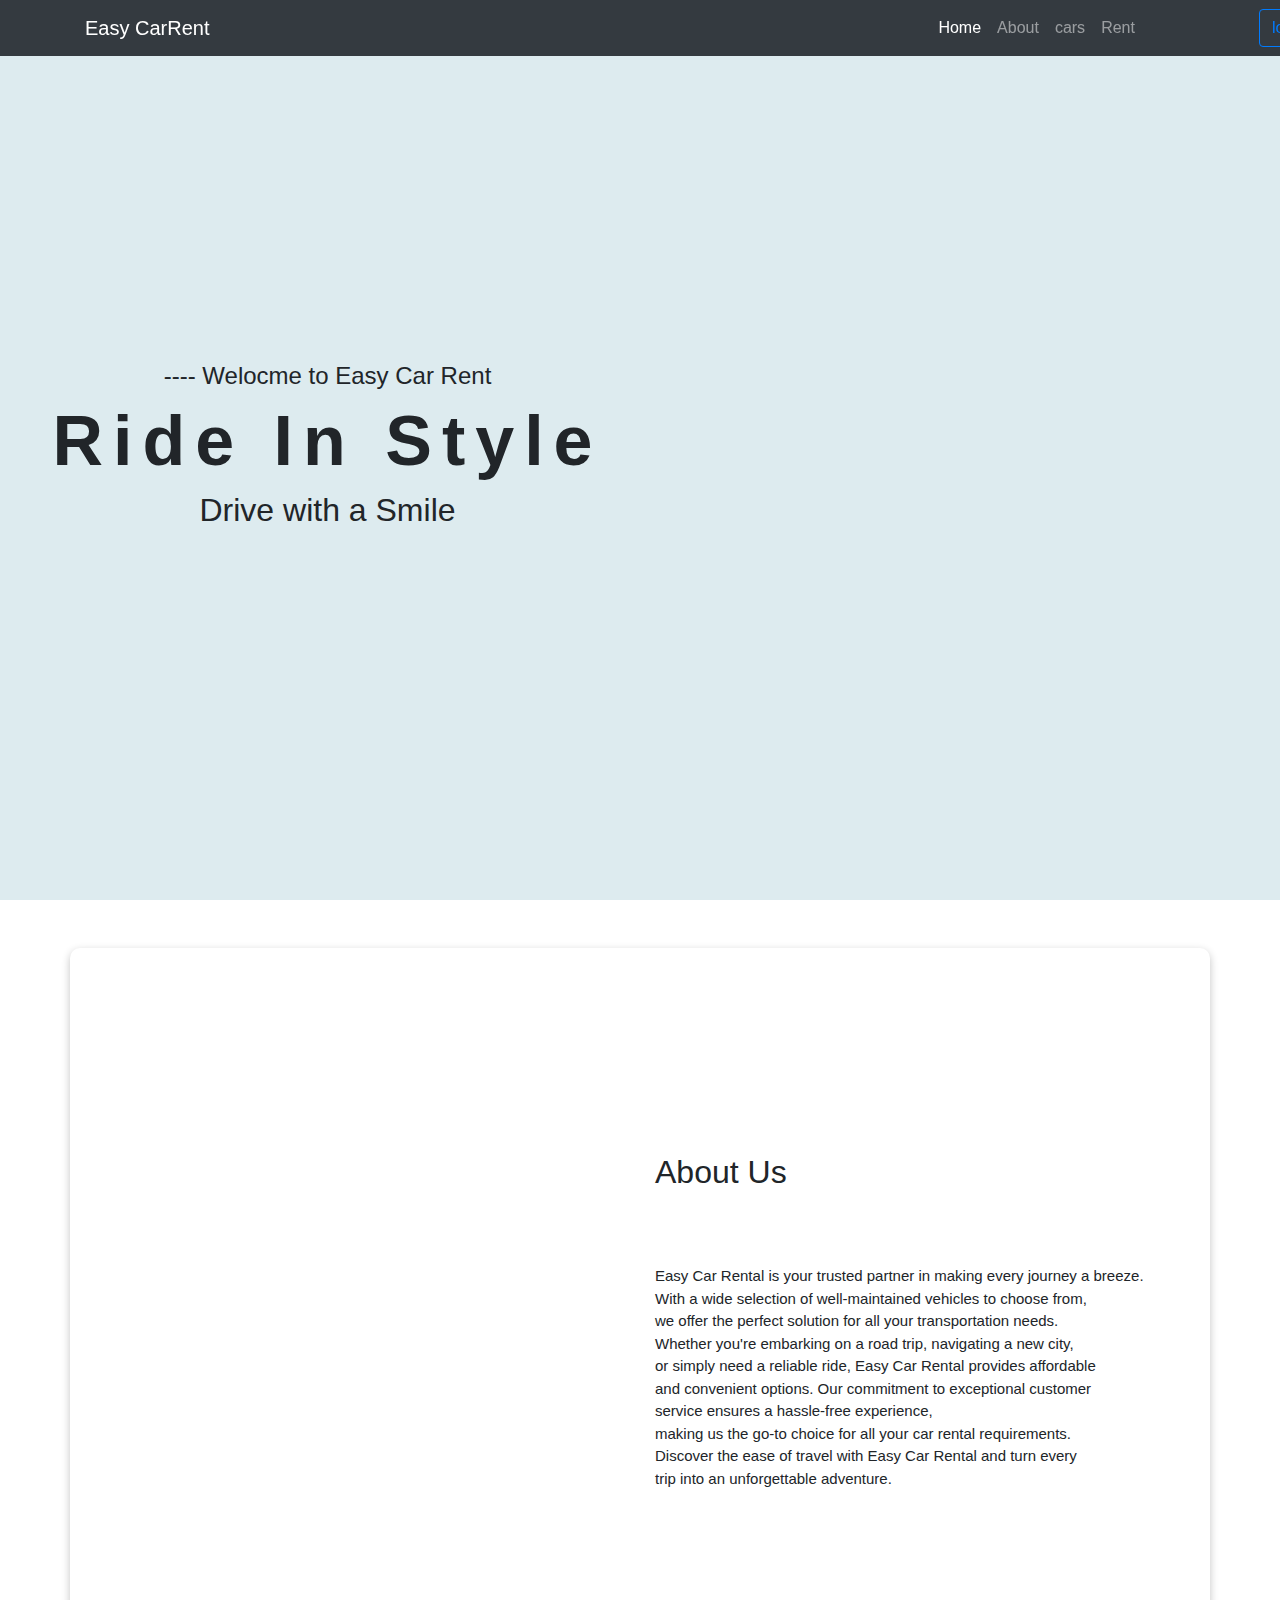
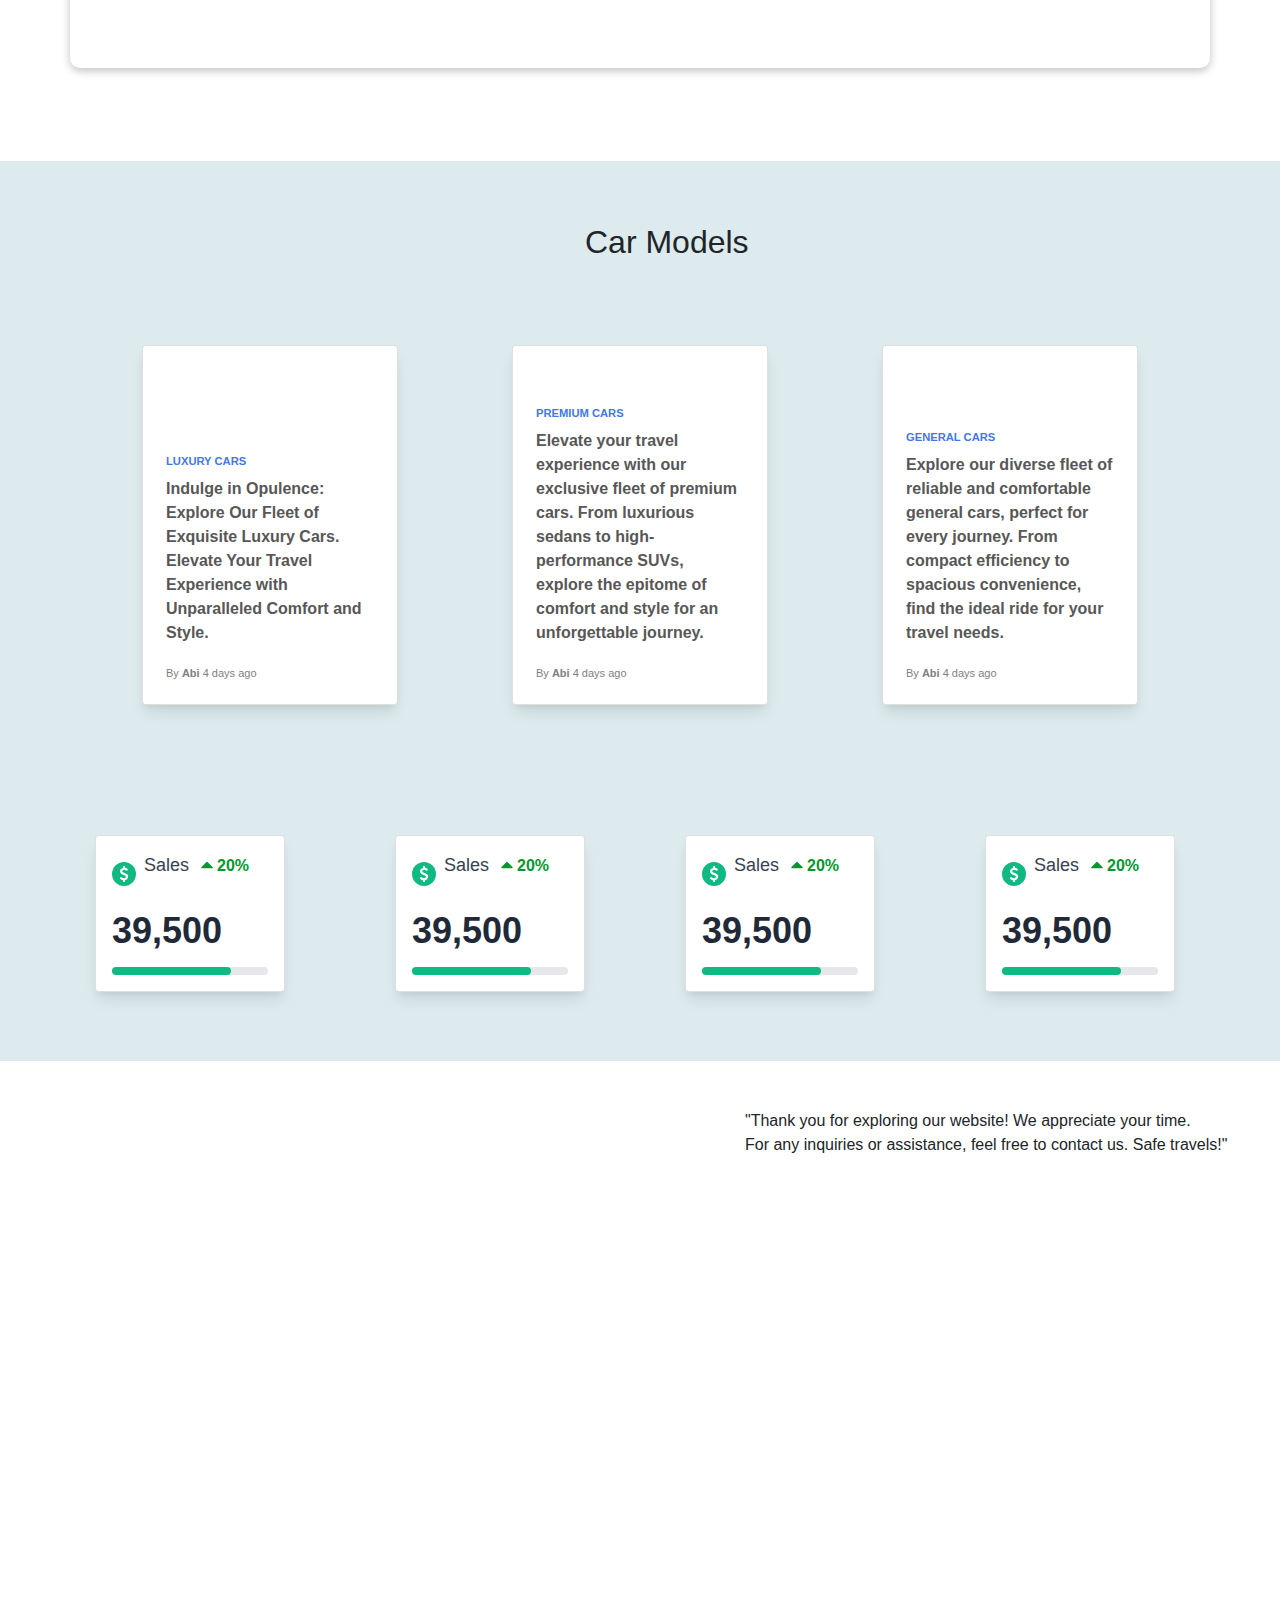
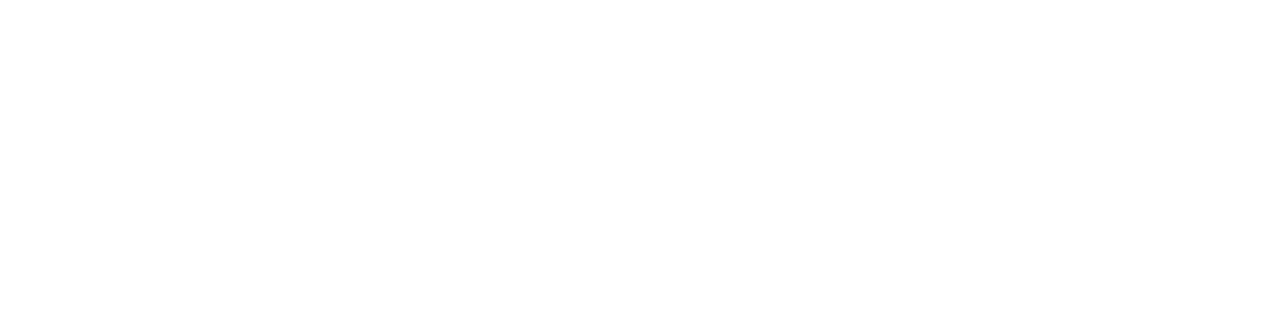
==== frontEnd/index.html @ 35a72e0e "Initial commit" ====
<!DOCTYPE html>
<html lang="en">

<head>
    <meta charset="UTF-8">
    <meta name="viewport" content="width=device-width, initial-scale=1.0">
    <title>Easy Car Rent</title>
    <link rel="stylesheet" href="css/styles.css">
    <link rel="stylesheet" href="css/bootstrap.min.css">
    <!-- Link to your external CSS file -->
</head>
<body>

<nav class="navbar navbar-expand-lg navbar-dark ftco_navbar bg-dark ftco-navbar-light" id="ftco-navbar"
     style="position: fixed;z-index: 4;width:100vw">
    <div class="container">
        <a class="navbar-brand" href="index.html">Easy Car<span>Rent</span></a>
        <button class="navbar-toggler" type="button" data-toggle="collapse" data-target="#ftco-nav"
                aria-controls="ftco-nav" aria-expanded="false" aria-label="Toggle navigation">
            <span class="oi oi-menu"></span> Menu
        </button>

        <div class="collapse navbar-collapse" style="left: 15vw;position: relative" id="ftco-nav">
            <ul class="navbar-nav ml-auto">
                <li class="nav-item active"><a href="index.html" class="nav-link">Home</a></li>
                <li class="nav-item"><a href="about.html" class="nav-link">About</a></li>
                <li class="nav-item"><a href="services.html" class="nav-link">cars</a></li>
                <li class="nav-item"><a href="pricing.html" class="nav-link">Rent</a></li>
            </ul>
        </div>

        <div class="mx-5" style="left: 20vw;position: relative">
            <button type="button" class="btn btn-outline-primary mx-1">login</button>
            <button type="button" class="btn btn-outline-danger">signUp</button>
        </div>

    </div>
</nav>

<section id="home" class="container-fluid d-flex">

    <div id="homeText" class="container-fluid d-flex flex-column bg-transparent">
        <h4> ---- Welocme to Easy Car Rent</h4>
        <h1>Ride In Style</h1>
        <h2>Drive with a Smile</h2>
    </div>

    <div id="homePhoto">
        <div class="mt-5">

        </div>
    </div>


</section>

<section style="height: 85vh;width: 100vw">

    <div id="abouth" class="container d-flex mt-5 ">

        <div id="abouthphoto" class="container d-flex mt-5">

            <div id="photoAbout">

            </div>

        </div>


        <div id="abouthtext" class="container d-flex mt-5">

            <h2>About Us</h2>

            <div>
                <p class=" d-flex mt-5">

                    Easy Car Rental is your trusted partner in making every journey a breeze. <br>
                    With a wide selection of well-maintained vehicles to choose from, <br>
                    we offer the perfect solution for all your transportation needs. <br>
                    Whether you're embarking on a road trip, navigating a new city, <br>
                    or simply need a reliable ride, Easy Car Rental provides affordable <br> and convenient options.
                    Our commitment to exceptional customer<br> service ensures a hassle-free experience,<br>
                    making us the go-to choice for all your car rental requirements.<br>
                    Discover the ease of travel with Easy Car Rental and turn every <br>trip into an unforgettable
                    adventure.

                </p>

            </div>


        </div>

    </div>
</section>

<section id="cars">


    <div  class="container d-flex mt-5" style="position: relative; left: 500px; top:62px;">
        <h2>Car Models</h2>
    </div>


    <div class="container  d-flex flex-row justify-content-around" style="top: 10vh;position: relative">

        <div class="card mx-3 mt-5" style="width: 20vw; height: 40vh">
            <div class="card-image1"></div>
            <div class="category"> Luxury Cars</div>
            <div class="heading"> Indulge in Opulence: Explore Our Fleet of Exquisite Luxury Cars. Elevate Your Travel Experience with
                Unparalleled Comfort and Style.
                <div class="author"> By <span class="name">Abi</span> 4 days ago</div>
            </div>
        </div>


        <div class="card mx-3 mt-5 " style="width: 20vw; height: 40vh">
            <div class="card-image2"></div>
            <div class="category"> Premium Cars</div>
            <div class="heading"> Elevate your travel experience with our exclusive fleet of premium cars. From luxurious sedans to high-performance SUVs, explore the epitome of comfort and style for an unforgettable journey.
                <div class="author"> By <span class="name">Abi</span> 4 days ago</div>
            </div>
        </div>


        <div class="card mx-3 mt-5 " style="width: 20vw; height: 40vh">
            <div class="card-image3"></div>
            <div class="category"> General Cars</div>
            <div class="heading"> Explore our diverse fleet of reliable and comfortable general cars, perfect for every journey. From compact efficiency to spacious convenience, find the ideal ride for your travel needs.
                <div class="author"> By <span class="name">Abi</span> 4 days ago</div>
            </div>
        </div>


    </div>


    <div class="container d-flex" >


        <div class="card" style="position: relative; top: 220px; left: 10px;">
            <div class="title">
        <span>
            <svg width="20" fill="currentColor" height="20" viewBox="0 0 1792 1792" xmlns="http://www.w3.org/2000/svg">
                <path d="M1362 1185q0 153-99.5 263.5t-258.5 136.5v175q0 14-9 23t-23 9h-135q-13 0-22.5-9.5t-9.5-22.5v-175q-66-9-127.5-31t-101.5-44.5-74-48-46.5-37.5-17.5-18q-17-21-2-41l103-135q7-10 23-12 15-2 24 9l2 2q113 99 243 125 37 8 74 8 81 0 142.5-43t61.5-122q0-28-15-53t-33.5-42-58.5-37.5-66-32-80-32.5q-39-16-61.5-25t-61.5-26.5-62.5-31-56.5-35.5-53.5-42.5-43.5-49-35.5-58-21-66.5-8.5-78q0-138 98-242t255-134v-180q0-13 9.5-22.5t22.5-9.5h135q14 0 23 9t9 23v176q57 6 110.5 23t87 33.5 63.5 37.5 39 29 15 14q17 18 5 38l-81 146q-8 15-23 16-14 3-27-7-3-3-14.5-12t-39-26.5-58.5-32-74.5-26-85.5-11.5q-95 0-155 43t-60 111q0 26 8.5 48t29.5 41.5 39.5 33 56 31 60.5 27 70 27.5q53 20 81 31.5t76 35 75.5 42.5 62 50 53 63.5 31.5 76.5 13 94z">
                </path>
            </svg>
        </span>
                <p class="title-text">
                    Sales
                </p>
                <p class="percent">
                    <svg xmlns="http://www.w3.org/2000/svg" viewBox="0 0 1792 1792" fill="currentColor" height="20" width="20">
                        <path d="M1408 1216q0 26-19 45t-45 19h-896q-26 0-45-19t-19-45 19-45l448-448q19-19 45-19t45 19l448 448q19 19 19 45z">
                        </path>
                    </svg> 20%
                </p>
            </div>
            <div class="data">
                <p>
                    39,500
                </p>

                <div class="range">
                    <div class="fill">
                    </div>
                </div>
            </div>
        </div>

        <div class="card" style="position: relative; top: 220px; left: 120px;">
            <div class="title">
        <span>
            <svg width="20" fill="currentColor" height="20" viewBox="0 0 1792 1792" xmlns="http://www.w3.org/2000/svg">
                <path d="M1362 1185q0 153-99.5 263.5t-258.5 136.5v175q0 14-9 23t-23 9h-135q-13 0-22.5-9.5t-9.5-22.5v-175q-66-9-127.5-31t-101.5-44.5-74-48-46.5-37.5-17.5-18q-17-21-2-41l103-135q7-10 23-12 15-2 24 9l2 2q113 99 243 125 37 8 74 8 81 0 142.5-43t61.5-122q0-28-15-53t-33.5-42-58.5-37.5-66-32-80-32.5q-39-16-61.5-25t-61.5-26.5-62.5-31-56.5-35.5-53.5-42.5-43.5-49-35.5-58-21-66.5-8.5-78q0-138 98-242t255-134v-180q0-13 9.5-22.5t22.5-9.5h135q14 0 23 9t9 23v176q57 6 110.5 23t87 33.5 63.5 37.5 39 29 15 14q17 18 5 38l-81 146q-8 15-23 16-14 3-27-7-3-3-14.5-12t-39-26.5-58.5-32-74.5-26-85.5-11.5q-95 0-155 43t-60 111q0 26 8.5 48t29.5 41.5 39.5 33 56 31 60.5 27 70 27.5q53 20 81 31.5t76 35 75.5 42.5 62 50 53 63.5 31.5 76.5 13 94z">
                </path>
            </svg>
        </span>
                <p class="title-text">
                    Sales
                </p>
                <p class="percent">
                    <svg xmlns="http://www.w3.org/2000/svg" viewBox="0 0 1792 1792" fill="currentColor" height="20" width="20">
                        <path d="M1408 1216q0 26-19 45t-45 19h-896q-26 0-45-19t-19-45 19-45l448-448q19-19 45-19t45 19l448 448q19 19 19 45z">
                        </path>
                    </svg> 20%
                </p>
            </div>
            <div class="data">
                <p>
                    39,500
                </p>

                <div class="range">
                    <div class="fill">
                    </div>
                </div>
            </div>
        </div>

        <div class="card" style="position: relative; top: 220px; left: 220px;">
            <div class="title">
        <span>
            <svg width="20" fill="currentColor" height="20" viewBox="0 0 1792 1792" xmlns="http://www.w3.org/2000/svg">
                <path d="M1362 1185q0 153-99.5 263.5t-258.5 136.5v175q0 14-9 23t-23 9h-135q-13 0-22.5-9.5t-9.5-22.5v-175q-66-9-127.5-31t-101.5-44.5-74-48-46.5-37.5-17.5-18q-17-21-2-41l103-135q7-10 23-12 15-2 24 9l2 2q113 99 243 125 37 8 74 8 81 0 142.5-43t61.5-122q0-28-15-53t-33.5-42-58.5-37.5-66-32-80-32.5q-39-16-61.5-25t-61.5-26.5-62.5-31-56.5-35.5-53.5-42.5-43.5-49-35.5-58-21-66.5-8.5-78q0-138 98-242t255-134v-180q0-13 9.5-22.5t22.5-9.5h135q14 0 23 9t9 23v176q57 6 110.5 23t87 33.5 63.5 37.5 39 29 15 14q17 18 5 38l-81 146q-8 15-23 16-14 3-27-7-3-3-14.5-12t-39-26.5-58.5-32-74.5-26-85.5-11.5q-95 0-155 43t-60 111q0 26 8.5 48t29.5 41.5 39.5 33 56 31 60.5 27 70 27.5q53 20 81 31.5t76 35 75.5 42.5 62 50 53 63.5 31.5 76.5 13 94z">
                </path>
            </svg>
        </span>
                <p class="title-text">
                    Sales
                </p>
                <p class="percent">
                    <svg xmlns="http://www.w3.org/2000/svg" viewBox="0 0 1792 1792" fill="currentColor" height="20" width="20">
                        <path d="M1408 1216q0 26-19 45t-45 19h-896q-26 0-45-19t-19-45 19-45l448-448q19-19 45-19t45 19l448 448q19 19 19 45z">
                        </path>
                    </svg> 20%
                </p>
            </div>
            <div class="data">
                <p>
                    39,500
                </p>

                <div class="range">
                    <div class="fill">
                    </div>
                </div>
            </div>
        </div>

        <div class="card" style="position: relative; top: 220px; left: 330px;">
            <div class="title">
        <span>
            <svg width="20" fill="currentColor" height="20" viewBox="0 0 1792 1792" xmlns="http://www.w3.org/2000/svg">
                <path d="M1362 1185q0 153-99.5 263.5t-258.5 136.5v175q0 14-9 23t-23 9h-135q-13 0-22.5-9.5t-9.5-22.5v-175q-66-9-127.5-31t-101.5-44.5-74-48-46.5-37.5-17.5-18q-17-21-2-41l103-135q7-10 23-12 15-2 24 9l2 2q113 99 243 125 37 8 74 8 81 0 142.5-43t61.5-122q0-28-15-53t-33.5-42-58.5-37.5-66-32-80-32.5q-39-16-61.5-25t-61.5-26.5-62.5-31-56.5-35.5-53.5-42.5-43.5-49-35.5-58-21-66.5-8.5-78q0-138 98-242t255-134v-180q0-13 9.5-22.5t22.5-9.5h135q14 0 23 9t9 23v176q57 6 110.5 23t87 33.5 63.5 37.5 39 29 15 14q17 18 5 38l-81 146q-8 15-23 16-14 3-27-7-3-3-14.5-12t-39-26.5-58.5-32-74.5-26-85.5-11.5q-95 0-155 43t-60 111q0 26 8.5 48t29.5 41.5 39.5 33 56 31 60.5 27 70 27.5q53 20 81 31.5t76 35 75.5 42.5 62 50 53 63.5 31.5 76.5 13 94z">
                </path>
            </svg>
        </span>
                <p class="title-text">
                    Sales
                </p>
                <p class="percent">
                    <svg xmlns="http://www.w3.org/2000/svg" viewBox="0 0 1792 1792" fill="currentColor" height="20" width="20">
                        <path d="M1408 1216q0 26-19 45t-45 19h-896q-26 0-45-19t-19-45 19-45l448-448q19-19 45-19t45 19l448 448q19 19 19 45z">
                        </path>
                    </svg> 20%
                </p>
            </div>
            <div class="data">
                <p>
                    39,500
                </p>

                <div class="range">
                    <div class="fill">
                    </div>
                </div>
            </div>
        </div>


    </div>


</section>

<section id="contact">

    <div class="container d-inline-block">



        <div class=" mt-5" style="width: 1067px; height: 100px">
            <p style="position:relative; left: 730px; font-weight: inherit;">"Thank you for exploring our website! We appreciate your time.<br>
                For any inquiries or assistance, feel free to contact us. Safe travels!"</p>

        </div>

        <div class=" mt-5" style="width: 100px; height: 100px"></div>
        <div class=" mt-5" style="width: 100px; height: 100px"></div>




    </div>


</section>

</body>
</html>

<script src="js/bootstrap.min.js"></script>
</body>
</html>
---- frontEnd/css/styles.css ----
/*home*/
body{
    overflow-x: hidden;
}
#home {
    width: 100vw;
    height: 100vh;
    background: #DDEBEF;
}

#homeText{
    justify-content: center;
    align-items: center;
    width: 50%;
    height: 100%;
}

#homePhoto{
    width: 50%;
    height: 100%;

}

#homePhoto div {
    width: 1147px;
    height: 731px;
    background-image:url("/image/Frame 1.png") ;
    background-position: left;
    background-size: cover;
}

#homeText h1 {
    font-size: 70px;
    letter-spacing: 10px;
    align-items:flex-start;
    font-weight: bold;
}












/*abouth*/


#abouth{
    height: 80vh;
    width: 100vw;
    box-shadow: rgba(0, 0, 0, 0.24) 0px 3px 8px;
    border-radius: 10px;
}

#abouthphoto{
    width: 50%;
    height: 100%;

}

#photoAbout{
    position: absolute;
    bottom: -699px;
    left: 273px;
    width: 571px;
    height: 625px;
    background-image:url("/image/bg5.png") ;
    background-position: center;
    background-size: cover;
}

#abouthtext{
    width: 50%;
    height: 50%;
}

#abouthtext{

    align-items: start;
    justify-content: center;
    flex-direction: column;

}

#abouthtext p{
    position: absolute;
    top: 1217px;
    font-size: 15px;
    align-items: start;
    justify-content: center;
    flex-direction: column;

}











/*cars*/


#cars{
    width: 100vw;
    height: 100vh;
    background: #DDEBEF;
}



/*(palweni card ek me)*/

.card {
    width: 190px;
    background: white;
    padding: .4em;
    border-radius: 6px;
}

.card-image1 {
    /*background-color: rgb(236, 236, 236);*/
    background-image: url("/image/bg4.png");
    background-size: cover;
    background-position: center;
    width: 100%;
    height: 130px;
    border-radius: 6px 6px 0 0;

}

.card-image2 {
    /*background-color: rgb(236, 236, 236);*/
    background-image: url("/image/bg1.jpg");
    background-size: cover;
    background-position: center;
    width: 100%;
    height: 130px;
    border-radius: 6px 6px 0 0;

}

.card-image3 {
    /*background-color: rgb(236, 236, 236);*/
    background-image: url("/image/bg_3.jpg");
    background-size: cover;
    background-position: center;
    width: 100%;
    height: 130px;
    border-radius: 6px 6px 0 0;

}

.card-image:hover {
    transform: scale(0.98);
}

.category {
    text-transform: uppercase;
    font-size: 0.7em;
    font-weight: 600;
    color: rgb(63, 121, 230);
    padding: 10px 7px 0;
}

.category:hover {
    cursor: pointer;
}

.heading {
    font-weight: 600;
    color: rgb(88, 87, 87);
    padding: 7px;
}

.heading:hover {
    cursor: pointer;
}

.author {
    color: gray;
    font-weight: 400;
    font-size: 11px;
    padding-top: 20px;
}

.name {
    font-weight: 600;
}

.name:hover {
    cursor: pointer;
}



/*dewani card ek meka*/

.card {
    padding: 1rem;
    background-color: #fff;
    box-shadow: 0 10px 15px -3px rgba(0, 0, 0, 0.1), 0 4px 6px -2px rgba(0, 0, 0, 0.05);
    max-width: 320px;
    border-radius: 20px;
}

.title {
    display: flex;
    align-items: center;
}

.title span {
    position: relative;
    padding: 0.5rem;
    background-color: #10B981;
    width: 1.5rem;
    height: 1.5rem;
    border-radius: 9999px;
}

.title span svg {
    position: absolute;
    top: 50%;
    left: 50%;
    transform: translate(-50%, -50%);
    color: #ffffff;
    height: 1rem;
}

.title-text {
    margin-left: 0.5rem;
    color: #374151;
    font-size: 18px;
}

.percent {
    margin-left: 0.5rem;
    color: #02972f;
    font-weight: 600;
    display: flex;
}

.data {
    display: flex;
    flex-direction: column;
    justify-content: flex-start;
}

.data p {
    margin-top: 1rem;
    margin-bottom: 1rem;
    color: #1F2937;
    font-size: 2.25rem;
    line-height: 2.5rem;
    font-weight: 700;
    text-align: left;
}

.data .range {
    position: relative;
    background-color: #E5E7EB;
    width: 100%;
    height: 0.5rem;
    border-radius: 0.25rem;
}

.data .range .fill {
    position: absolute;
    top: 0;
    left: 0;
    background-color: #10B981;
    width: 76%;
    height: 100%;
    border-radius: 0.25rem;
}







/*contact us*/



#contact{
    width: 100vw;
    height: 95vh;

}
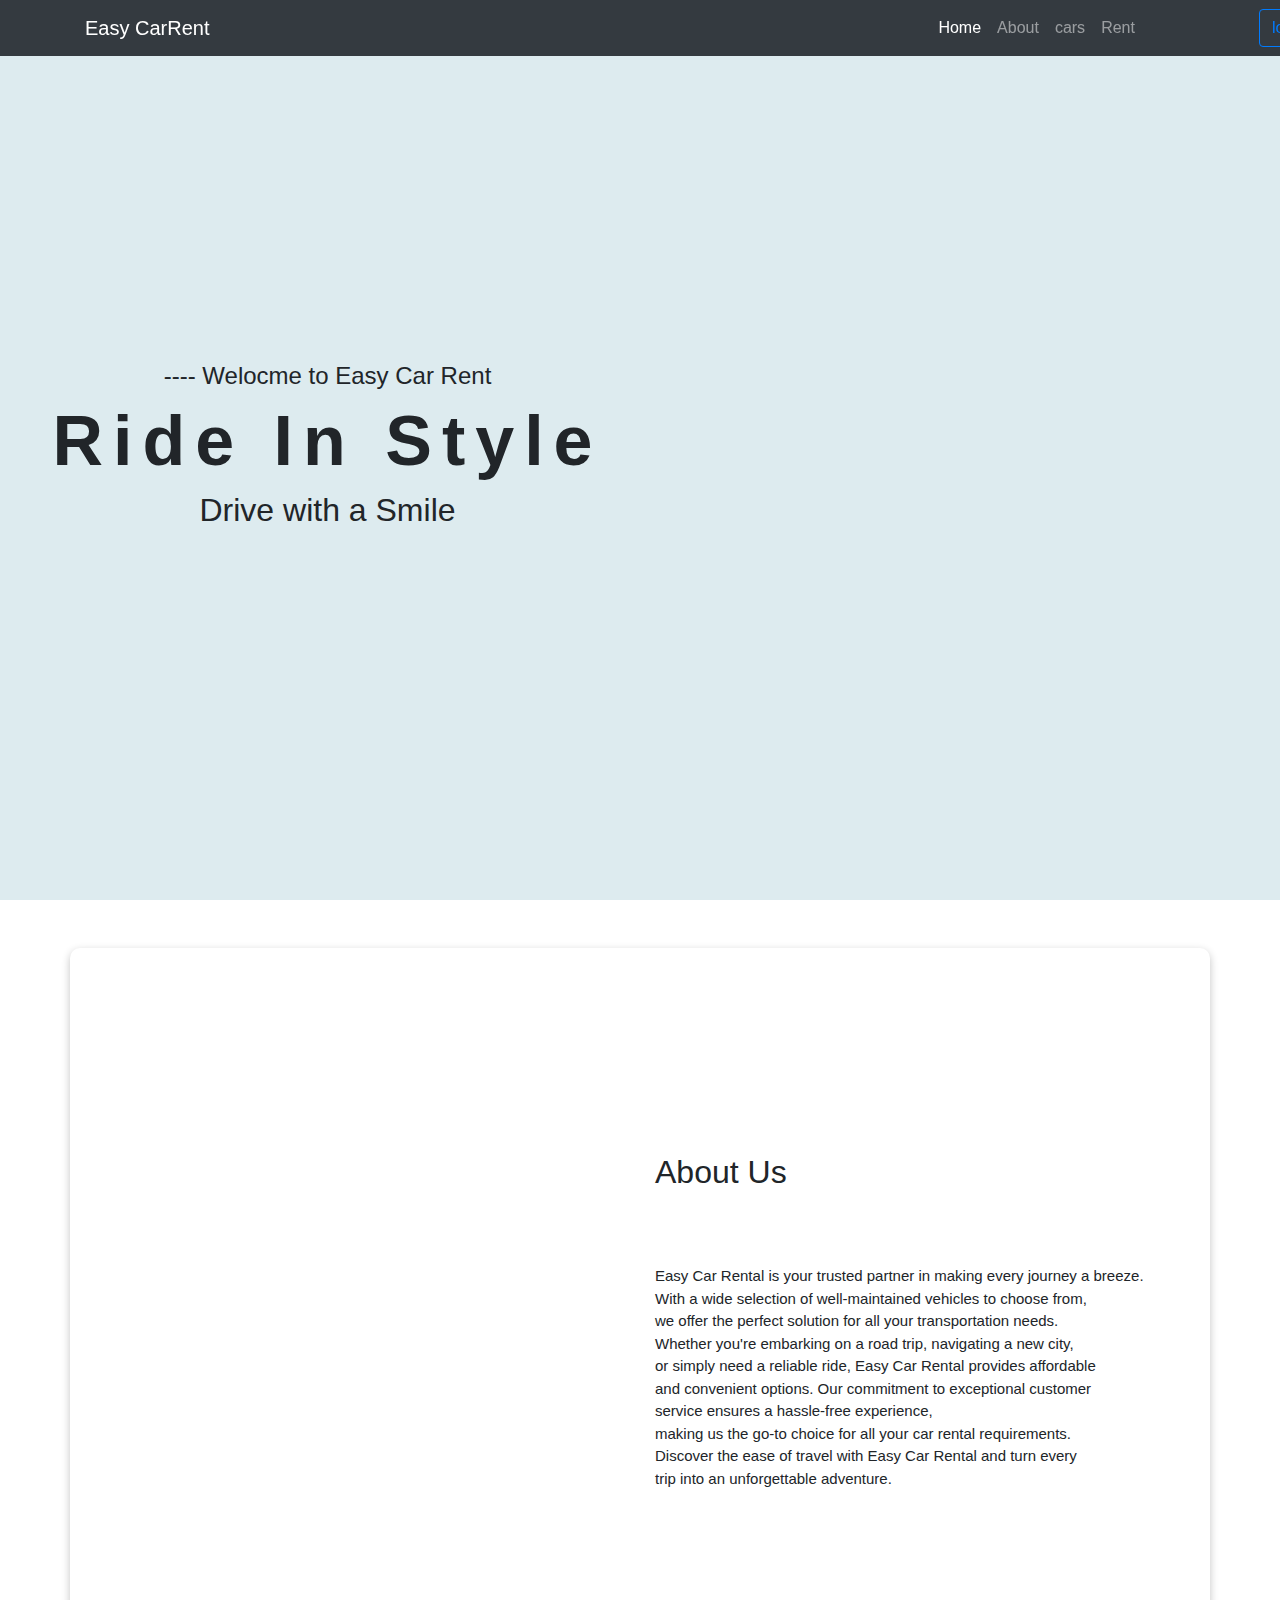
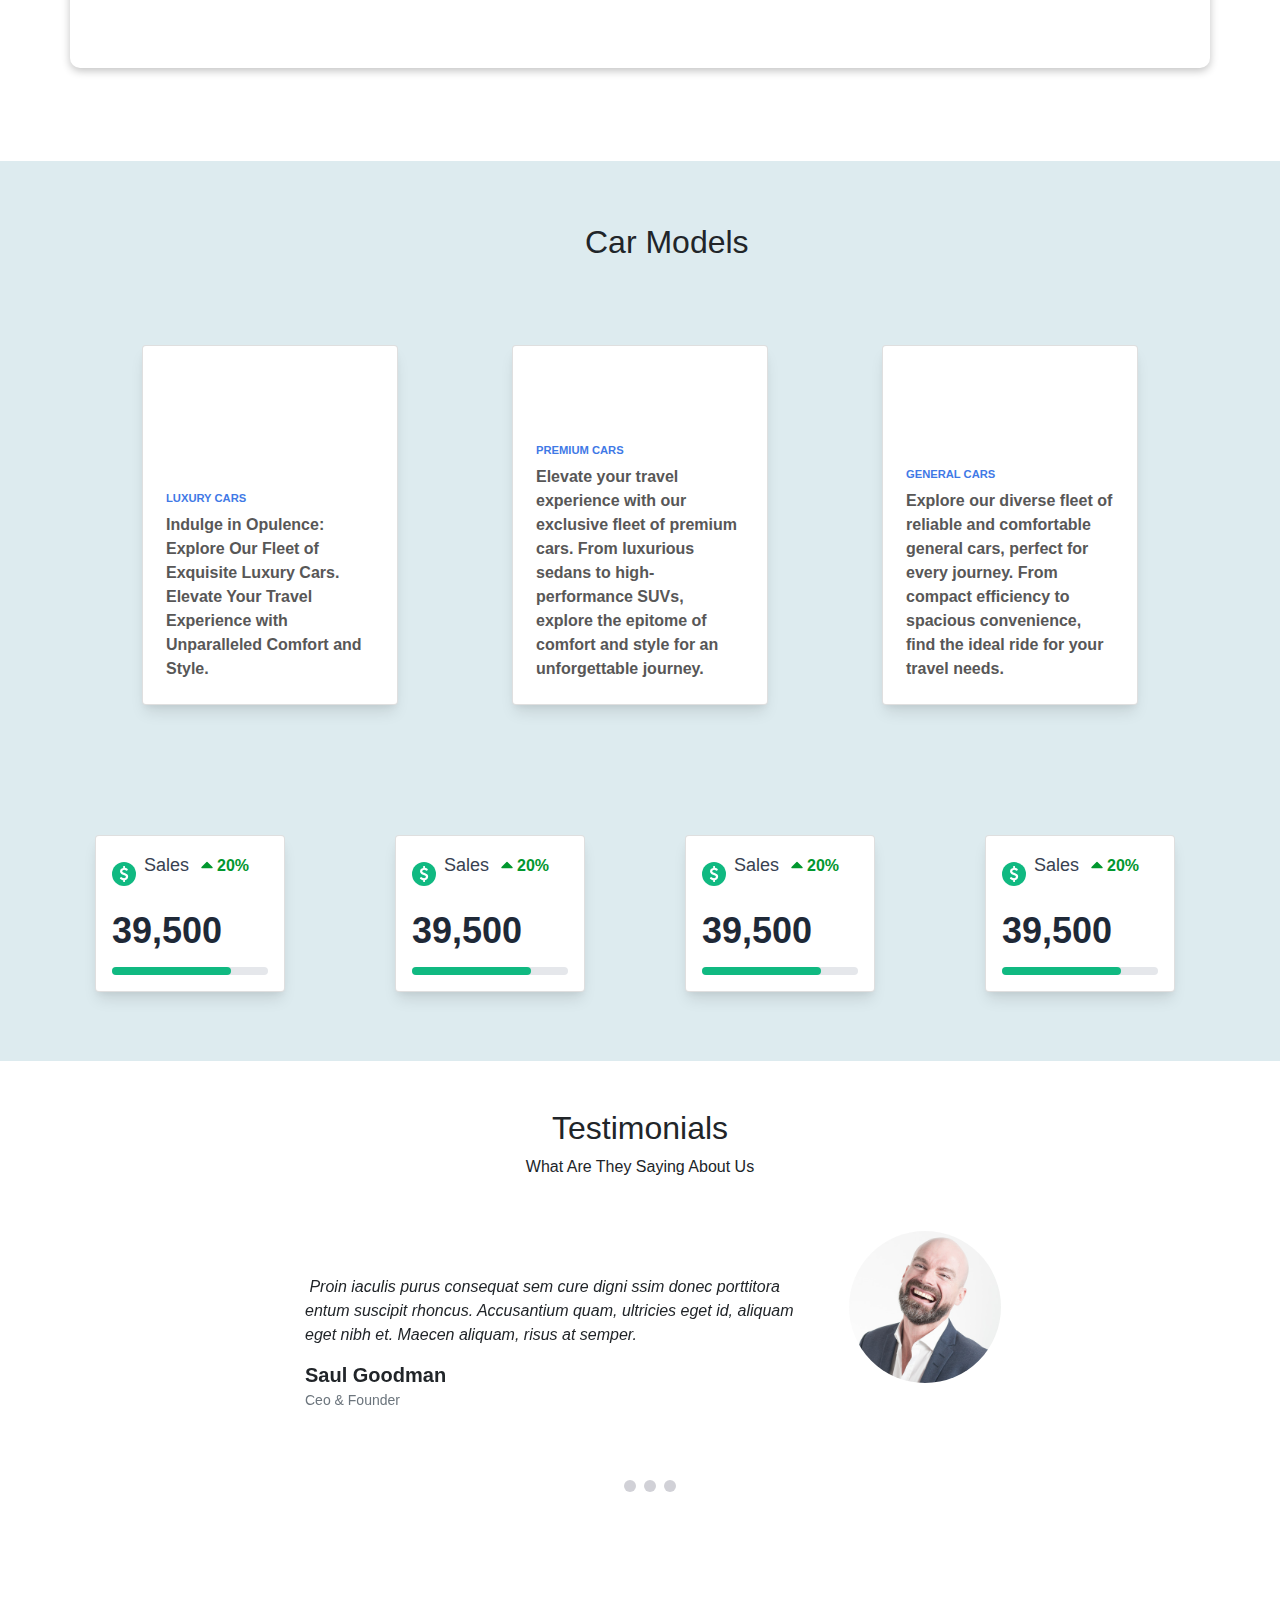
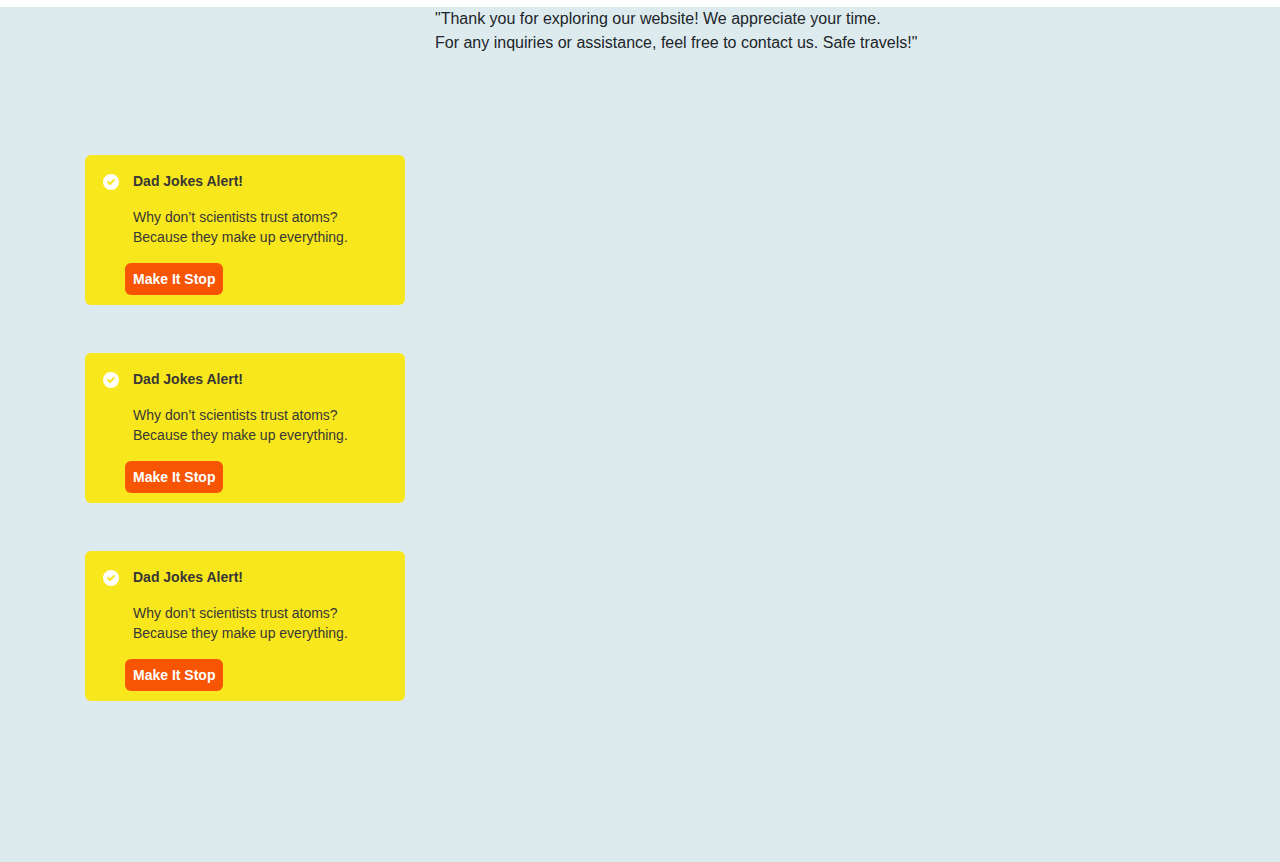
==== commit 4a8ba7e4: "update" ====
--- a/frontEnd/index.html
+++ b/frontEnd/index.html
@@ -5,8 +5,10 @@
     <meta charset="UTF-8">
     <meta name="viewport" content="width=device-width, initial-scale=1.0">
     <title>Easy Car Rent</title>
-    <link rel="stylesheet" href="css/styles.css">
-    <link rel="stylesheet" href="css/bootstrap.min.css">
+    <link rel="stylesheet" href="assests/css/styles.css">
+    <link rel="stylesheet" href="assests/css/bootstrap.min.css">
+    <link rel="stylesheet" href="https://unpkg.com/swiper/swiper-bundle.min.css">
+
     <!-- Link to your external CSS file -->
 </head>
 <body>
@@ -23,19 +25,63 @@
         <div class="collapse navbar-collapse" style="left: 15vw;position: relative" id="ftco-nav">
             <ul class="navbar-nav ml-auto">
                 <li class="nav-item active"><a href="index.html" class="nav-link">Home</a></li>
-                <li class="nav-item"><a href="about.html" class="nav-link">About</a></li>
-                <li class="nav-item"><a href="services.html" class="nav-link">cars</a></li>
-                <li class="nav-item"><a href="pricing.html" class="nav-link">Rent</a></li>
+                <li class="nav-item"><a href="pages/about.html" class="nav-link">About</a></li>
+                <li class="nav-item"><a href="pages/cars.html" class="nav-link">cars</a></li>
+                <li class="nav-item"><a href="pages/rent.html" class="nav-link">Rent</a></li>
             </ul>
         </div>
 
         <div class="mx-5" style="left: 20vw;position: relative">
-            <button type="button" class="btn btn-outline-primary mx-1">login</button>
+            <button type="button" class="btn btn-outline-primary mx-1" id="viewLogin">login</button>
             <button type="button" class="btn btn-outline-danger">signUp</button>
         </div>
 
     </div>
 </nav>
+
+<!--<section id="popuplogin" style="width: 100%; height: 100vh; position: fixed; top: 0; margin: auto; backdrop-filter: blur(10px); z-index: 2">-->
+
+<!--    <section style="height: 100vh; width: 100vh; z-index: 3; position: ">-->
+<!--        <form>-->
+<!--            <input required="" type="text" placeholder="User name">-->
+<!--            <input required="" type="text" placeholder="password">-->
+<!--        </form>-->
+
+<!--    </section>-->
+
+<section class="container-fluid bg-transparent position-fixed fixed-top z-2" id="loginBG">
+    <div class="bg-white d-flex z-3 rounded" id="loginMainDiv">
+
+        <div class="container" id="loginImgDiv"></div>
+        <div id="loginTextDiv">
+            <h2 class="mb-5">Welcome Back</h2>
+
+            <input class="input mb-3" placeholder="User Name" type="text">
+            <input class="input mb-1" placeholder="Password" type="password">
+            <div id="forgotDiv" class="mb-4">
+                <a class="text-primary mt-1" href="#">forgot password</a>
+            </div>
+
+
+            <button class="button btn btn-primary" id="btnSign">
+                Sign In
+                <svg fill="currentColor" viewBox="0 0 24 24" class="icon">
+                    <path clip-rule="evenodd" d="M12 2.25c-5.385 0-9.75 4.365-9.75 9.75s4.365 9.75 9.75 9.75 9.75-4.365 9.75-9.75S17.385 2.25 12 2.25zm4.28 10.28a.75.75 0 000-1.06l-3-3a.75.75 0 10-1.06 1.06l1.72 1.72H8.25a.75.75 0 000 1.5h5.69l-1.72 1.72a.75.75 0 101.06 1.06l3-3z" fill-rule="evenodd"></path>
+                </svg>
+            </button>
+
+            <p class="mt-4 mb-0">Don't Have An Account</p>
+            <a class="mt-0" href="pages/customerRegistration.html">Register Now !</a>
+
+            <div class="container bg-primary mt-5 mb-3" id="lineBreak"></div>
+            <p id="closeLogin" class="text-danger"><i class="fa-solid fa-circle-xmark me-2"></i>Close</p>
+        </div>
+
+    </div>
+</section>
+
+
+</section>
 
 <section id="home" class="container-fluid d-flex">
 
@@ -109,7 +155,7 @@
             <div class="category"> Luxury Cars</div>
             <div class="heading"> Indulge in Opulence: Explore Our Fleet of Exquisite Luxury Cars. Elevate Your Travel Experience with
                 Unparalleled Comfort and Style.
-                <div class="author"> By <span class="name">Abi</span> 4 days ago</div>
+<!--                <div class="author"> By <span class="name">Abi</span> 4 days ago</div>-->
             </div>
         </div>
 
@@ -118,7 +164,7 @@
             <div class="card-image2"></div>
             <div class="category"> Premium Cars</div>
             <div class="heading"> Elevate your travel experience with our exclusive fleet of premium cars. From luxurious sedans to high-performance SUVs, explore the epitome of comfort and style for an unforgettable journey.
-                <div class="author"> By <span class="name">Abi</span> 4 days ago</div>
+<!--                <div class="author"> By <span class="name">Abi</span> 4 days ago</div>-->
             </div>
         </div>
 
@@ -127,7 +173,7 @@
             <div class="card-image3"></div>
             <div class="category"> General Cars</div>
             <div class="heading"> Explore our diverse fleet of reliable and comfortable general cars, perfect for every journey. From compact efficiency to spacious convenience, find the ideal ride for your travel needs.
-                <div class="author"> By <span class="name">Abi</span> 4 days ago</div>
+<!--                <div class="author"> By <span class="name">Abi</span> 4 days ago</div>-->
             </div>
         </div>
 
@@ -264,19 +310,243 @@
 
 </section>
 
-<section id="contact">
-
-    <div class="container d-inline-block">
+<section class="testimonials section-bg" id="testimonials" style="height: 50vh">
+    <div class="container" data-aos="fade-up">
+
+        <div class="section-header">
+            <h2 class="text-center mt-5">Testimonials</h2>
+            <p class="text-center mb-5">What Are They <span>Saying About Us</span></p>
+        </div>
+
+        <div class="slides-1 swiper" data-aos="fade-up" data-aos-delay="100">
+            <div class="swiper-wrapper">
+
+                <div class="swiper-slide ">
+                    <div class="testimonial-item">
+                        <div class="row gy-4 justify-content-center">
+                            <div class="col-lg-6">
+                                <div class="testimonial-content mt-5" >
+                                    <p>
+                                        <i class="bi bi-quote quote-icon-left"></i> Proin iaculis purus consequat
+                                        sem cure digni ssim donec porttitora entum suscipit rhoncus. Accusantium
+                                        quam, ultricies eget id, aliquam eget nibh et. Maecen aliquam,
+                                        risus at semper.
+                                        <i class="bi bi-quote quote-icon-right"></i>
+                                    </p>
+                                    <h3>Saul Goodman</h3>
+                                    <h4>Ceo &amp; Founder</h4>
+                                    <div class="stars">
+                                        <i class="bi bi-star-fill"></i><i class="bi bi-star-fill"></i><i
+                                            class="bi bi-star-fill"></i><i class="bi bi-star-fill"></i><i
+                                            class="bi bi-star-fill"></i>
+                                    </div>
+                                </div>
+                            </div>
+                            <div class="col-lg-2 text-center">
+                                <img alt=""
+                                     class="img-fluid testimonial-img"
+                                     src="assests/image/testimonials/testimonials-1.jpg">
+                            </div>
+                        </div>
+                    </div>
+                </div>
+                <!-- End testimonial item -->
+
+                <div class="swiper-slide">
+                    <div class="testimonial-item">
+                        <div class="row gy-4 justify-content-center">
+                            <div class="col-lg-6">
+                                <div class="testimonial-content mt-5">
+                                    <p>
+                                        <i class="bi bi-quote quote-icon-left"></i> Export tempor illum tamen malis
+                                        malis eram quae irure esse labore quem cillum quid cillum eram malis quorum
+                                        velit fore eram velit sunt aliqua noster fugiat irure
+                                        amet legam anim culpa.
+                                        <i class="bi bi-quote quote-icon-right"></i>
+                                    </p>
+                                    <h3>Sara Wilsson</h3>
+                                    <h4>Designer</h4>
+                                    <div class="stars">
+                                        <i class="bi bi-star-fill"></i><i class="bi bi-star-fill"></i><i
+                                            class="bi bi-star-fill"></i><i class="bi bi-star-fill"></i><i
+                                            class="bi bi-star-fill"></i>
+                                    </div>
+                                </div>
+                            </div>
+                            <div class="col-lg-2 text-center">
+                                <img alt=""
+                                     class="img-fluid testimonial-img"
+                                     src="assests/image/testimonials/testimonials-2.jpg">
+                            </div>
+                        </div>
+                    </div>
+                </div>
+                <!-- End testimonial item -->
+
+                <div class="swiper-slide">
+                    <div class="testimonial-item">
+                        <div class="row gy-4 justify-content-center">
+                            <div class="col-lg-6">
+                                <div class="testimonial-content mt-5">
+                                    <p>
+                                        <i class="bi bi-quote quote-icon-left"></i> Enim nisi quem export duis
+                                        labore cillum quae magna enim sint quorum nulla quem veniam duis minim
+                                        tempor labore quem eram duis noster aute amet eram fore quis
+                                        sint minim.
+                                        <i class="bi bi-quote quote-icon-right"></i>
+                                    </p>
+                                    <h3>Jena Karlis</h3>
+                                    <h4>Store Owner</h4>
+                                    <div class="stars">
+                                        <i class="bi bi-star-fill"></i><i class="bi bi-star-fill"></i><i
+                                            class="bi bi-star-fill"></i><i class="bi bi-star-fill"></i><i
+                                            class="bi bi-star-fill"></i>
+                                    </div>
+                                </div>
+                            </div>
+                            <div class="col-lg-2 text-center">
+                                <img alt=""
+                                     class="img-fluid testimonial-img"
+                                     src="assests/image/testimonials/testimonials-3.jpg">
+                            </div>
+                        </div>
+                    </div>
+                </div>
+                <!-- End testimonial item -->
+
+                <div class="swiper-slide">
+                    <div class="testimonial-item">
+                        <div class="row gy-4 justify-content-center">
+                            <div class="col-lg-6">
+                                <div class="testimonial-content mt-5">
+                                    <p>
+                                        <i class="bi bi-quote quote-icon-left"></i> Quis quorum aliqua sint quem
+                                        legam fore sunt eram irure aliqua veniam tempor noster veniam enim culpa
+                                        labore duis sunt culpa nulla illum cillum fugiat legam esse
+                                        veniam culpa fore nisi cillum quid.
+                                        <i class="bi bi-quote quote-icon-right"></i>
+                                    </p>
+                                    <h3>John Larson</h3>
+                                    <h4>Entrepreneur</h4>
+                                    <div class="stars">
+                                        <i class="bi bi-star-fill"></i><i class="bi bi-star-fill"></i><i
+                                            class="bi bi-star-fill"></i><i class="bi bi-star-fill"></i><i
+                                            class="bi bi-star-fill"></i>
+                                    </div>
+                                </div>
+                            </div>
+                            <div class="col-lg-2 text-center">
+                                <img alt=""
+                                     class="img-fluid testimonial-img"
+                                     src="assests/image/testimonials/testimonials-4.jpg">
+                            </div>
+                        </div>
+                    </div>
+                </div>
+                <!-- End testimonial item -->
+
+            </div>
+            <div class="swiper-pagination"></div>
+        </div>
+
+    </div>
+</section>
+
+<section id="contact" style="  background: #DDEBEF;">
+
+    <div class="container">
 
 
 
         <div class=" mt-5" style="width: 1067px; height: 100px">
-            <p style="position:relative; left: 730px; font-weight: inherit;">"Thank you for exploring our website! We appreciate your time.<br>
+            <p style="position:relative; left: 350px; font-weight: inherit;">"Thank you for exploring our website! We appreciate your time.<br>
                 For any inquiries or assistance, feel free to contact us. Safe travels!"</p>
 
         </div>
 
-        <div class=" mt-5" style="width: 100px; height: 100px"></div>
+        <div class=" mt-5" style="width: 100px; height: 100px">
+
+
+            <div class="notifications-container mt-5">
+                <div class="dad-joke">
+                    <div class="flex">
+                        <div class="flex-shrink-0">
+                            <svg aria-hidden="true" fill="currentColor" viewBox="0 0 20 20" xmlns="http://www.w3.org/2000/svg" class="dad-joke-svg">
+                                <path clip-rule="evenodd" d="M10 18a8 8 0 100-16 8 8 0 000 16zm3.707-9.293a1 1 0 00-1.414-1.414L9 10.586 7.707 9.293a1 1 0 00-1.414 1.414l2 2a1 1 0 001.414 0l4-4z" fill-rule="evenodd"></path>
+                            </svg>
+                        </div>
+                        <div class="dad-joke-prompt-wrap">
+                            <p class="dad-joke-prompt-heading">Dad Jokes Alert!</p>
+                            <div class="dad-joke-prompt">
+                                <p>
+                                    Why don’t scientists trust atoms? Because they make up everything.
+                                </p>
+                            </div>
+                            <div class="dad-joke-button-container">
+                                <button class="dad-joke-button-main" type="button">
+                                    Make It Stop
+                                </button>
+                            </div>
+                        </div>
+                    </div>
+                </div>
+            </div>
+
+            <div class="notifications-container mt-5">
+                <div class="dad-joke">
+                    <div class="flex">
+                        <div class="flex-shrink-0">
+                            <svg aria-hidden="true" fill="currentColor" viewBox="0 0 20 20" xmlns="http://www.w3.org/2000/svg" class="dad-joke-svg">
+                                <path clip-rule="evenodd" d="M10 18a8 8 0 100-16 8 8 0 000 16zm3.707-9.293a1 1 0 00-1.414-1.414L9 10.586 7.707 9.293a1 1 0 00-1.414 1.414l2 2a1 1 0 001.414 0l4-4z" fill-rule="evenodd"></path>
+                            </svg>
+                        </div>
+                        <div class="dad-joke-prompt-wrap">
+                            <p class="dad-joke-prompt-heading">Dad Jokes Alert!</p>
+                            <div class="dad-joke-prompt">
+                                <p>
+                                    Why don’t scientists trust atoms? Because they make up everything.
+                                </p>
+                            </div>
+                            <div class="dad-joke-button-container">
+                                <button class="dad-joke-button-main" type="button">
+                                    Make It Stop
+                                </button>
+                            </div>
+                        </div>
+                    </div>
+                </div>
+            </div>
+
+            <div class="notifications-container mt-5">
+                <div class="dad-joke">
+                    <div class="flex">
+                        <div class="flex-shrink-0">
+                            <svg aria-hidden="true" fill="currentColor" viewBox="0 0 20 20" xmlns="http://www.w3.org/2000/svg" class="dad-joke-svg">
+                                <path clip-rule="evenodd" d="M10 18a8 8 0 100-16 8 8 0 000 16zm3.707-9.293a1 1 0 00-1.414-1.414L9 10.586 7.707 9.293a1 1 0 00-1.414 1.414l2 2a1 1 0 001.414 0l4-4z" fill-rule="evenodd"></path>
+                            </svg>
+                        </div>
+                        <div class="dad-joke-prompt-wrap">
+                            <p class="dad-joke-prompt-heading">Dad Jokes Alert!</p>
+                            <div class="dad-joke-prompt">
+                                <p>
+                                    Why don’t scientists trust atoms? Because they make up everything.
+                                </p>
+                            </div>
+                            <div class="dad-joke-button-container">
+                                <button class="dad-joke-button-main" type="button">
+                                    Make It Stop
+                                </button>
+                            </div>
+                        </div>
+                    </div>
+                </div>
+            </div>
+
+
+
+        </div>
+
+
         <div class=" mt-5" style="width: 100px; height: 100px"></div>
 
 
@@ -290,6 +560,49 @@
 </body>
 </html>
 
-<script src="js/bootstrap.min.js"></script>
+<!-- Include Swiper CSS and JS files -->
+<script src="https://unpkg.com/swiper/swiper-bundle.min.js"></script>
+<script src="assests/js/jquery-3.7.0.min.js"></script>
+
+<script>
+    $('#loginBG').hide();
+    $('#viewLogin').click(function () {
+        $('#loginBG').show();
+    })
+</script>
+
+<!-- Your HTML code remains the same -->
+
+<!-- Add this script at the end of your HTML body or in your script file -->
+<!-- Include Swiper CSS and JS files -->
+
+<!-- Your HTML code remains the same -->
+
+<!-- Add this script at the end of your HTML body or in your script file -->
+<script>
+    // Wait for the DOM to be ready
+    document.addEventListener("DOMContentLoaded", function () {
+        // Initialize Swiper
+        var swiper = new Swiper('.slides-1', {
+            slidesPerView: 1,
+            spaceBetween: 10,
+            loop: true,
+            pagination: {
+                el: '.swiper-pagination',
+                clickable: true,
+            },
+            autoplay: {
+                delay: 3000, // Set the autoplay interval to 3 seconds
+                disableOnInteraction: false, // Continue autoplay even when user interacts with the slider
+            },
+        });
+    });
+</script>
+
+
+
+<script src="assests/js/bootstrap.min.js"></script>
+
+
 </body>
 </html>--- a/frontEnd/assests/css/styles.css
+++ b/frontEnd/assests/css/styles.css
@@ -0,0 +1,728 @@
+/*home*/
+body{
+    overflow-x: hidden;
+}
+
+
+
+
+
+/*popupWindow*/
+
+/*input {*/
+/*    width: 210px;*/
+/*    height: 50px;*/
+/*    padding: 0 16px;*/
+/*    background: transparent;*/
+/*    border-radius: 4px;*/
+/*    border: 1px solid #fe4567;*/
+/*    color: #f9f9f9;*/
+/*    animation: shake_541 0.14s 3;*/
+/*}*/
+
+/*input:valid {*/
+/*    border-color: #45feaf;*/
+/*    animation: none;*/
+/*}*/
+
+/*@keyframes shake_541 {*/
+/*    0%, 100% {*/
+/*        translate: 0;*/
+/*    }*/
+
+/*    25% {*/
+/*        translate: 8px 0;*/
+/*    }*/
+
+/*    75% {*/
+/*        translate: -8px 0;*/
+/*    }*/
+/*}*/
+
+/*@import url('https://fonts.googleapis.com/css2?family=Inter:wght@300&family=Kanit:wght@400&display=swap');*/
+
+@import url('https://fonts.googleapis.com/css2?family=Poppins&display=swap');
+
+*{
+    /*font-family: 'Inter', sans-serif;*/
+    /*font-family: 'Kanit', sans-serif;*/
+    font-family: 'Poppins', sans-serif;
+}
+
+.navbar-expand-lg .navbar-collapse{
+    justify-content: flex-end;
+}
+
+
+
+.home1{
+    height: 95vh;
+    width: 100vw;
+    background-color: black;
+    /*margin-top: -5px;*/
+    background-image: url("/assets/img/bg_sec1_final.png");
+    background-size: cover;
+    background-position: center;
+    -moz-background-size: cover;
+}
+
+/*.imgB{*/
+/*    width: 100%;*/
+/*    height: 250px;*/
+/*    background-image: url("/assets/img/sec1Bg.png");*/
+/*    background-position: center;*/
+/*    background-size: cover;*/
+/*}*/
+
+#textSec1Div{
+    height: 100%;
+    display: flex;
+    flex-direction: column;
+    justify-content: center;
+}
+
+.txt-big{
+    font-size: 60px;
+}
+
+#homePTxt{
+    font-size: 18px;
+    width: 40%;
+}
+
+#mainSecPrice{
+    font-size: 50px;
+    /*font-weight: 800;*/
+}
+
+#btnGetStart{
+    width: 150px;
+    font-size: 18px;
+}
+
+.menu-size{
+    font-size: 18px;
+}
+
+#loginBG{
+    width: 100vw;
+    height: 100vh;
+    /*opacity: 60%;*/
+    /*filter: blur(40px);*/
+    backdrop-filter: blur(10px);
+    display: flex;
+    align-items: center;
+    justify-content: center;
+
+}
+
+#loginMainDiv{
+    width: 70%;
+    height: 70%;
+}
+
+#loginImgDiv{
+    height: 100%;
+    width: 60%;
+    background-image: url("/assets/img/loginBgDiv2.png");
+    background-size: cover;
+    background-position: center;
+    align-items: flex-start;
+}
+
+#loginTextDiv{
+    width: 40%;
+    height: 100%;
+    display: flex;
+    flex-direction: column;
+    align-items: center;
+    justify-content: center;
+}
+
+
+.input {
+    border: 2px solid transparent;
+    width: 15em;
+    height: 2.5em;
+    padding-left: 0.8em;
+    outline: none;
+    overflow: hidden;
+    background-color: #F3F3F3;
+    border-radius: 10px;
+    transition: all 0.5s;
+    width: 60%;
+}
+
+.input:hover,
+.input:focus {
+    border: 2px solid #4A9DEC;
+    box-shadow: 0px 0px 0px 7px rgb(74, 157, 236, 20%);
+    background-color: white;
+}
+
+.button {
+    position: relative;
+    transition: all 0.3s ease-in-out;
+    box-shadow: 0px 10px 20px rgba(0, 0, 0, 0.2);
+    padding-block: 0.5rem;
+    padding-inline: 1.25rem;
+    /*background-color: rgb(0 107 179);*/
+    border-radius: 9999px;
+    display: flex;
+    align-items: center;
+    justify-content: center;
+    color: #ffff;
+    gap: 10px;
+    font-weight: bold;
+    border: 3px solid #ffffff4d;
+    outline: none;
+    overflow: hidden;
+    font-size: 15px;
+    width: 60%;
+}
+
+.icon {
+    width: 24px;
+    height: 24px;
+    transition: all 0.3s ease-in-out;
+}
+
+.button:hover {
+    transform: scale(1.05);
+    border-color: #fff9;
+}
+
+.button:hover .icon {
+    transform: translate(4px);
+}
+
+.button:hover::before {
+    animation: shine 1.5s ease-out infinite;
+}
+
+.button::before {
+    content: "";
+    position: absolute;
+    width: 100px;
+    height: 100%;
+    background-image: linear-gradient(
+            120deg,
+            rgba(255, 255, 255, 0) 30%,
+            rgba(255, 255, 255, 0.8),
+            rgba(255, 255, 255, 0) 70%
+    );
+    top: 0;
+    left: -100px;
+    opacity: 0.6;
+}
+
+@keyframes shine {
+    0% {
+        left: -100px;
+    }
+
+    60% {
+        left: 100%;
+    }
+
+    to {
+        left: 100%;
+    }
+}
+
+#forgotDiv{
+    width: 57%;
+    display: flex;
+    justify-content: flex-end;
+}
+
+#lineBreak{
+    width: 60%;
+    height: 0.3%;
+}
+
+#closeLogin{
+    /*cursor: pointer;*/
+}
+
+
+
+
+
+
+
+
+
+
+
+
+
+
+
+#home {
+    width: 100vw;
+    height: 100vh;
+    background: #DDEBEF;
+}
+
+#homeText{
+    justify-content: center;
+    align-items: center;
+    width: 50%;
+    height: 100%;
+}
+
+#homePhoto{
+    width: 50%;
+    height: 100%;
+
+}
+
+#homePhoto div {
+    width: 1147px;
+    height: 731px;
+    background-image:url("/assests/image/Frame 1.png") ;
+    background-position: left;
+    background-size: cover;
+}
+
+#homeText h1 {
+    font-size: 70px;
+    letter-spacing: 10px;
+    align-items:flex-start;
+    font-weight: bold;
+}
+
+
+
+
+
+
+
+
+
+
+
+
+/*abouth*/
+
+
+#abouth{
+    height: 80vh;
+    width: 100vw;
+    box-shadow: rgba(0, 0, 0, 0.24) 0px 3px 8px;
+    border-radius: 10px;
+}
+
+#abouthphoto{
+    width: 50%;
+    height: 100%;
+
+}
+
+#photoAbout{
+    position: absolute;
+    bottom: -699px;
+    left: 273px;
+    width: 571px;
+    height: 625px;
+    background-image:url("/assests/image/bg5.png") ;
+    background-position: center;
+    background-size: cover;
+}
+
+#abouthtext{
+    width: 50%;
+    height: 50%;
+}
+
+#abouthtext{
+
+    align-items: start;
+    justify-content: center;
+    flex-direction: column;
+
+}
+
+#abouthtext p{
+    position: absolute;
+    top: 1217px;
+    font-size: 15px;
+    align-items: start;
+    justify-content: center;
+    flex-direction: column;
+
+}
+
+
+
+
+
+
+
+
+
+
+
+/*cars*/
+
+
+#cars{
+    width: 100vw;
+    height: 100vh;
+    background: #DDEBEF;
+}
+
+
+
+/*(palweni card ek me)*/
+
+.card {
+    width: 190px;
+    background: white;
+    padding: .4em;
+    border-radius: 6px;
+}
+
+.card-image1 {
+    /*background-color: rgb(236, 236, 236);*/
+    background-image: url("/assests/image/img_1.png");
+    background-size: cover;
+    background-position: center;
+    width: 100%;
+    height: 130px;
+    border-radius: 6px 6px 0 0;
+
+}
+
+.card-image2 {
+    /*background-color: rgb(236, 236, 236);*/
+    background-image: url("/assests/image/img.png");
+    background-size: cover;
+    background-position: center;
+    width: 100%;
+    height: 130px;
+    border-radius: 6px 6px 0 0;
+
+}
+
+.card-image3 {
+    /*background-color: rgb(236, 236, 236);*/
+    background-image: url("/assests/image/image_3.jpg");
+    background-size: cover;
+    background-position: center;
+    width: 100%;
+    height: 130px;
+    border-radius: 6px 6px 0 0;
+
+}
+
+.card-image:hover {
+    transform: scale(0.98);
+}
+
+.category {
+    text-transform: uppercase;
+    font-size: 0.7em;
+    font-weight: 600;
+    color: rgb(63, 121, 230);
+    padding: 10px 7px 0;
+}
+
+.category:hover {
+    cursor: pointer;
+}
+
+.heading {
+    font-weight: 600;
+    color: rgb(88, 87, 87);
+    padding: 7px;
+}
+
+.heading:hover {
+    cursor: pointer;
+}
+
+.author {
+    color: gray;
+    font-weight: 400;
+    font-size: 11px;
+    padding-top: 20px;
+}
+
+.name {
+    font-weight: 600;
+}
+
+.name:hover {
+    cursor: pointer;
+}
+
+
+
+/*dewani card ek meka*/
+
+.card {
+    padding: 1rem;
+    background-color: #fff;
+    box-shadow: 0 10px 15px -3px rgba(0, 0, 0, 0.1), 0 4px 6px -2px rgba(0, 0, 0, 0.05);
+    max-width: 320px;
+    border-radius: 20px;
+}
+
+.title {
+    display: flex;
+    align-items: center;
+}
+
+.title span {
+    position: relative;
+    padding: 0.5rem;
+    background-color: #10B981;
+    width: 1.5rem;
+    height: 1.5rem;
+    border-radius: 9999px;
+}
+
+.title span svg {
+    position: absolute;
+    top: 50%;
+    left: 50%;
+    transform: translate(-50%, -50%);
+    color: #ffffff;
+    height: 1rem;
+}
+
+.title-text {
+    margin-left: 0.5rem;
+    color: #374151;
+    font-size: 18px;
+}
+
+.percent {
+    margin-left: 0.5rem;
+    color: #02972f;
+    font-weight: 600;
+    display: flex;
+}
+
+.data {
+    display: flex;
+    flex-direction: column;
+    justify-content: flex-start;
+}
+
+.data p {
+    margin-top: 1rem;
+    margin-bottom: 1rem;
+    color: #1F2937;
+    font-size: 2.25rem;
+    line-height: 2.5rem;
+    font-weight: 700;
+    text-align: left;
+}
+
+.data .range {
+    position: relative;
+    background-color: #E5E7EB;
+    width: 100%;
+    height: 0.5rem;
+    border-radius: 0.25rem;
+}
+
+.data .range .fill {
+    position: absolute;
+    top: 0;
+    left: 0;
+    background-color: #10B981;
+    width: 76%;
+    height: 100%;
+    border-radius: 0.25rem;
+}
+
+
+
+
+
+/*Testimation sayinsg*/
+
+
+
+.testimonials .section-header {
+    margin-bottom: 40px;
+}
+
+.testimonials .testimonials-carousel,
+.testimonials .testimonials-slider {
+    overflow: hidden;
+}
+
+.testimonials .testimonial-item .testimonial-content {
+    border-left: 3px solid var(--color-primary);
+    padding-left: 30px;
+}
+
+.testimonials .testimonial-item .testimonial-img {
+    border-radius: 50%;
+    border: 4px solid #fff;
+    margin: 0 auto;
+}
+
+.testimonials .testimonial-item h3 {
+    font-size: 20px;
+    font-weight: bold;
+    margin: 10px 0 5px 0;
+    color: var(--color-default);
+    font-family: var(--font-secondary);
+}
+
+.testimonials .testimonial-item h4 {
+    font-size: 14px;
+    color: #6c757d;
+    margin: 0 0 10px 0;
+    font-family: var(--font-secondary);
+}
+
+.testimonials .testimonial-item .stars i {
+    color: #ffc107;
+    margin: 0 1px;
+}
+
+.testimonials .testimonial-item .quote-icon-left,
+.testimonials .testimonial-item .quote-icon-right {
+    color: #f05656;
+    font-size: 26px;
+    line-height: 0;
+}
+
+.testimonials .testimonial-item .quote-icon-left {
+    display: inline-block;
+    left: -5px;
+    position: relative;
+}
+
+.testimonials .testimonial-item .quote-icon-right {
+    display: inline-block;
+    right: -5px;
+    position: relative;
+    top: 10px;
+    transform: scale(-1, -1);
+}
+
+.testimonials .testimonial-item p {
+    font-style: italic;
+}
+
+.testimonials .swiper-pagination {
+    margin-top: 40px;
+    position: relative;
+}
+
+.testimonials .swiper-pagination .swiper-pagination-bullet {
+    width: 12px;
+    height: 12px;
+    background-color: #d1d1d7;
+    opacity: 1;
+}
+
+.testimonials .swiper-pagination .swiper-pagination-bullet-active {
+    background-color: var(--color-primary);
+}
+
+
+
+
+
+
+
+
+
+
+
+
+
+
+
+
+/*contact us*/
+
+
+
+#contact{
+    width: 100vw;
+    height: 95vh;
+
+}
+
+
+
+.notifications-container {
+    width: 320px;
+    height: auto;
+    font-size: 0.875rem;
+    line-height: 1.25rem;
+    display: flex;
+    flex-direction: column;
+    gap: 1rem;
+}
+
+.flex {
+    display: flex;
+    flex-direction: row;
+}
+
+.flex-shrink-0 {
+    flex-shrink: 0;
+}
+
+.dad-joke {
+    padding: 1rem;
+    border-radius: 0.375rem;
+    background-color: rgb(248, 231, 28);
+}
+
+.dad-joke-svg {
+    color: rgb(255, 255, 255);
+    width: 1.25rem;
+    height: 1.25rem;
+}
+
+.dad-joke-prompt-wrap {
+    margin-left: 0.75rem;
+}
+
+.dad-joke-prompt-heading {
+    font-weight: bold;
+    color: rgb(57, 55, 54);
+}
+
+.dad-joke-prompt {
+    margin-top: 0.5rem;
+    color: rgb(57, 55, 54);
+}
+
+.dad-joke-button-container {
+    display: flex;
+    margin-top: 0.875rem;
+    margin-bottom: -0.375rem;
+    margin-left: -0.5rem;
+    margin-right: -0.5rem;
+}
+
+.dad-joke-button-main {
+    padding-top: 0.375rem;
+    padding-bottom: 0.375rem;
+    padding-left: 0.5rem;
+    padding-right: 0.5rem;
+    background-color: #F75404;
+    color: #FFFFFF;
+    font-size: 0.875rem;
+    line-height: 1.25rem;
+    font-weight: bold;
+    border-radius: 0.375rem;
+    border: none
+}
+
+.dad-joke-button-main:hover {
+    background-color: #D1410C;
+}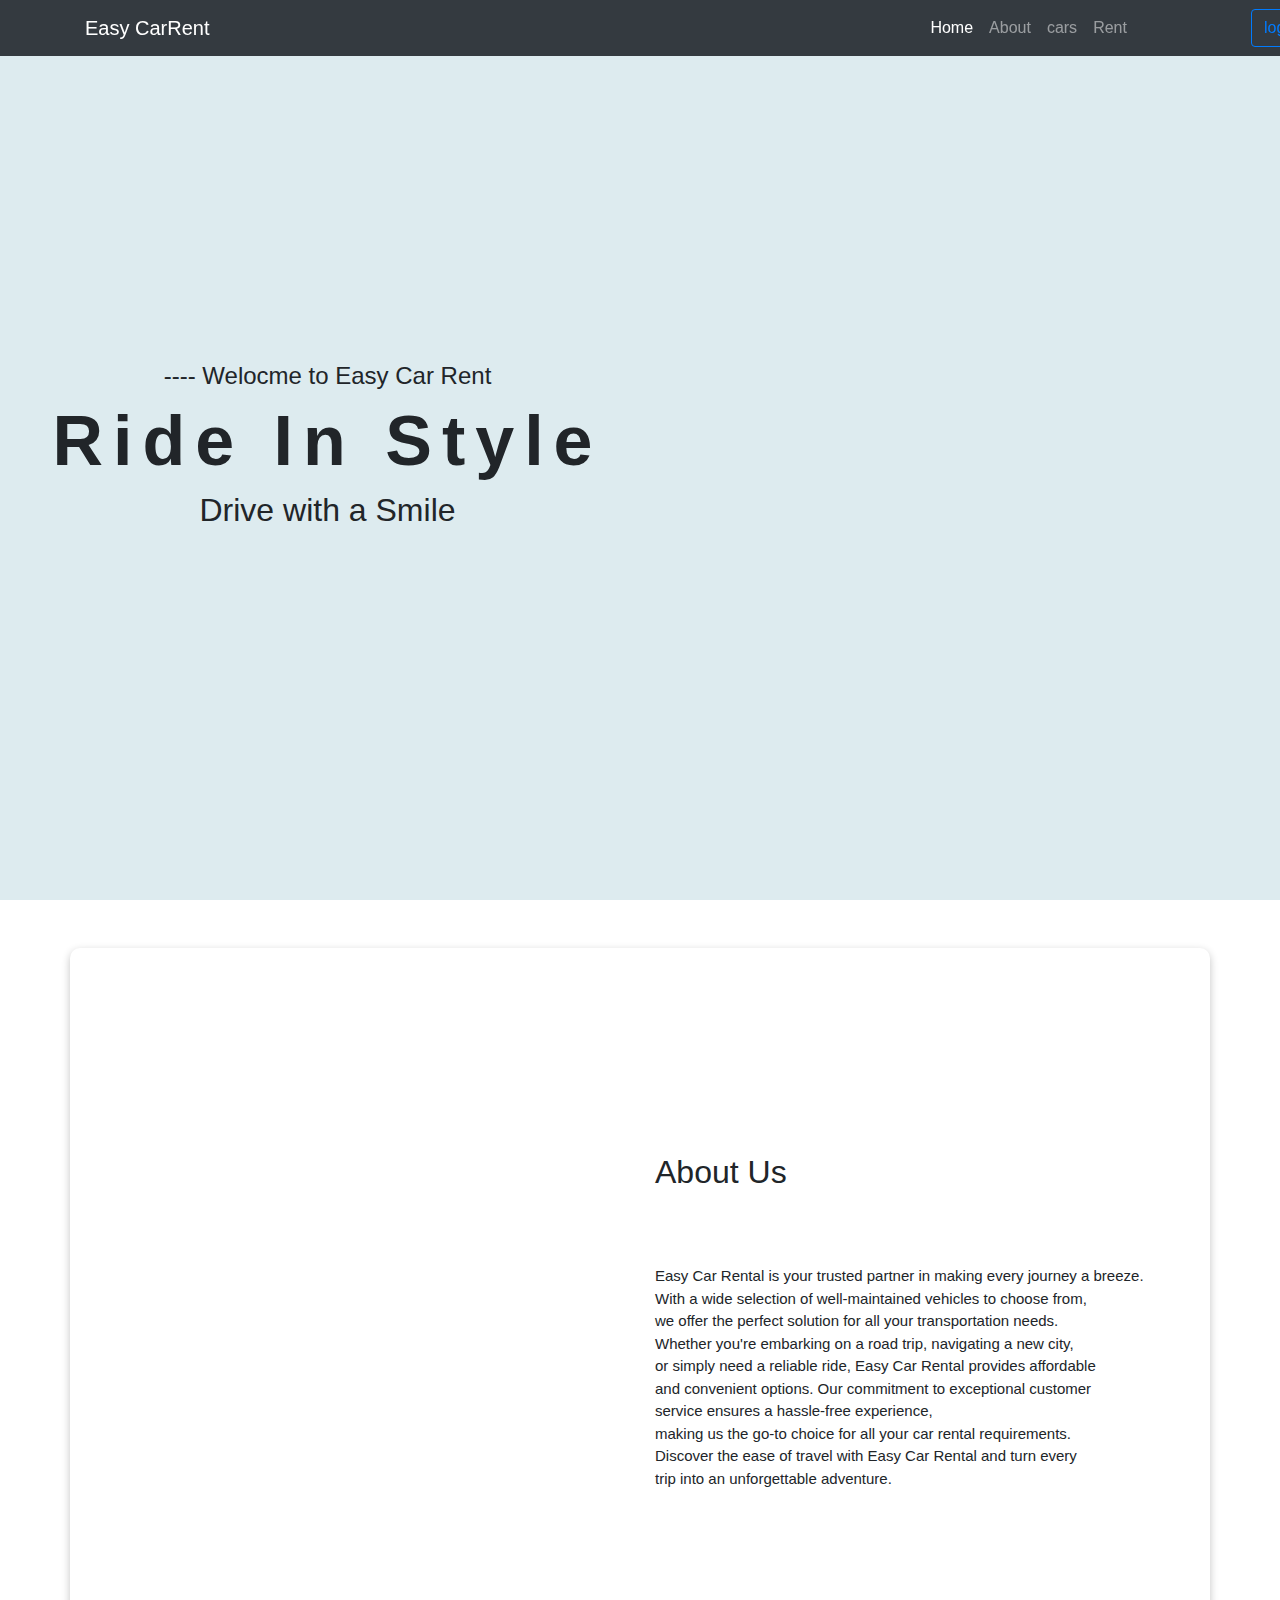
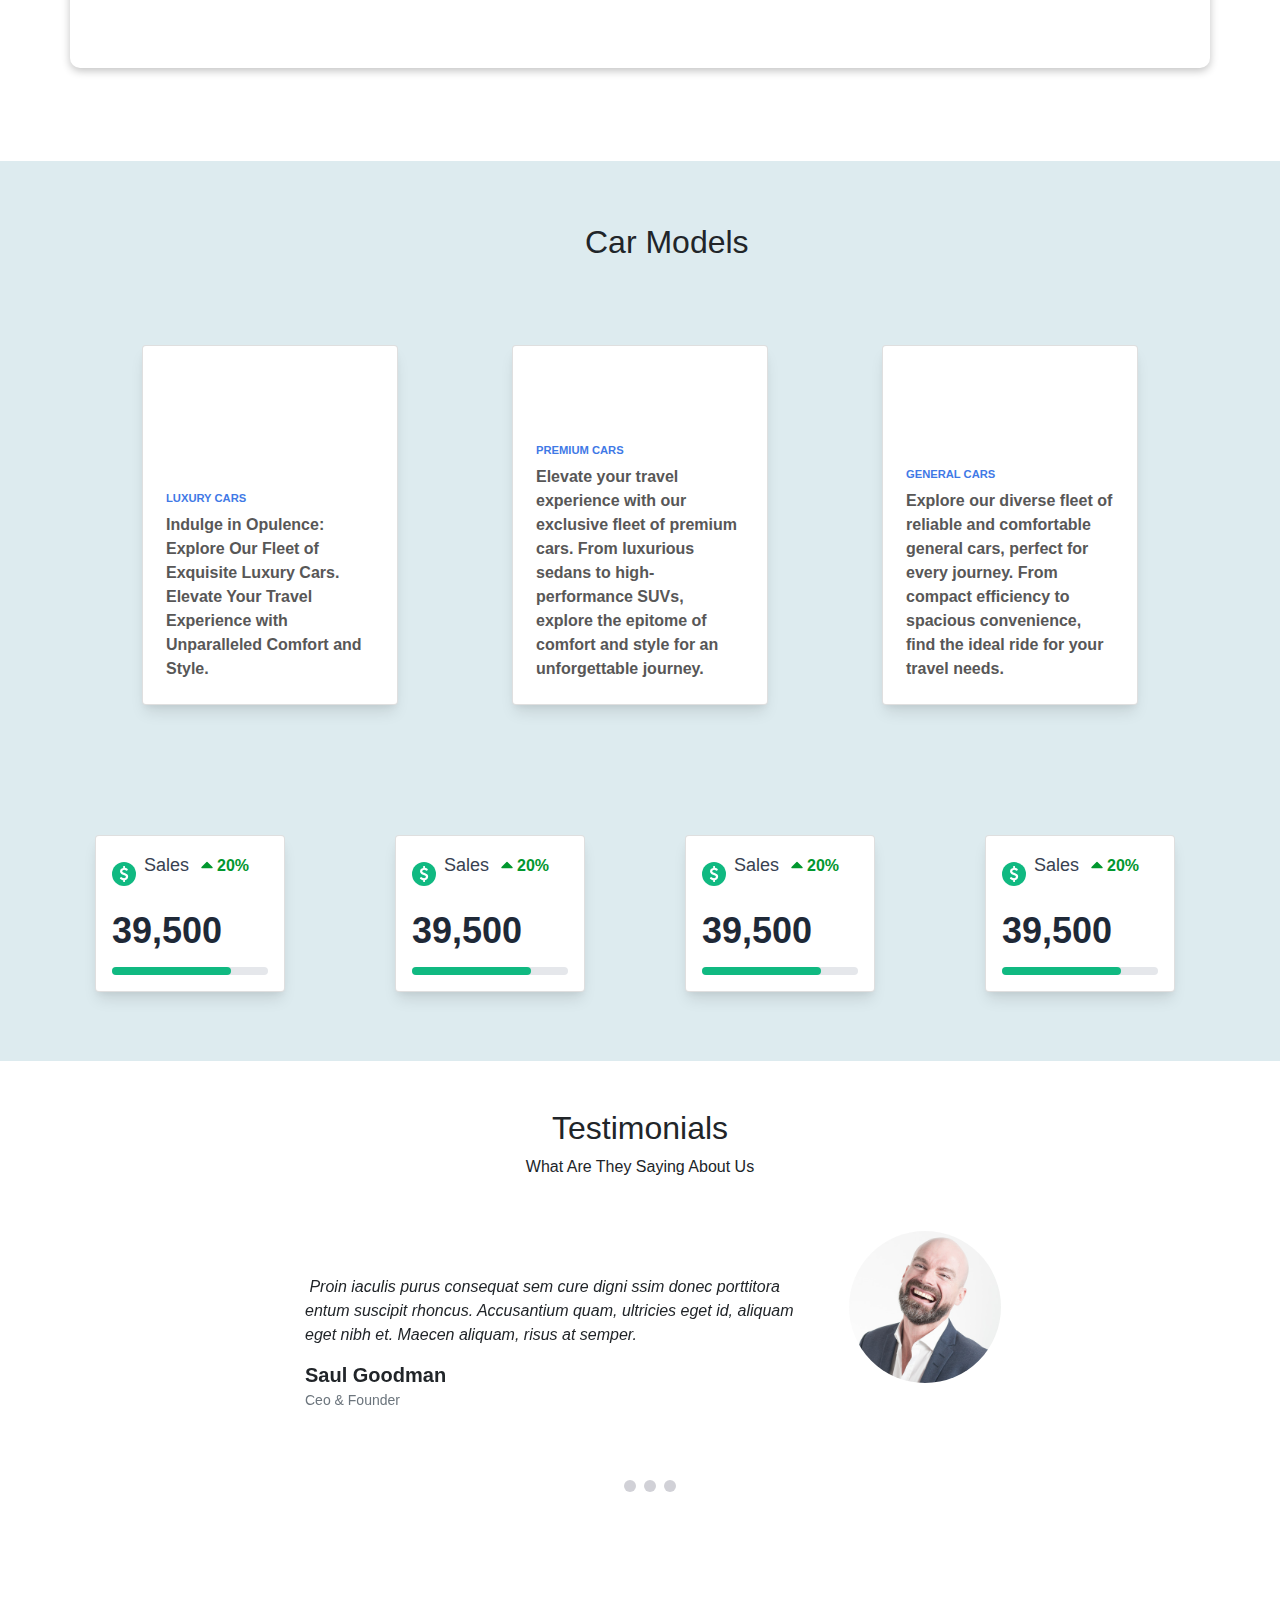
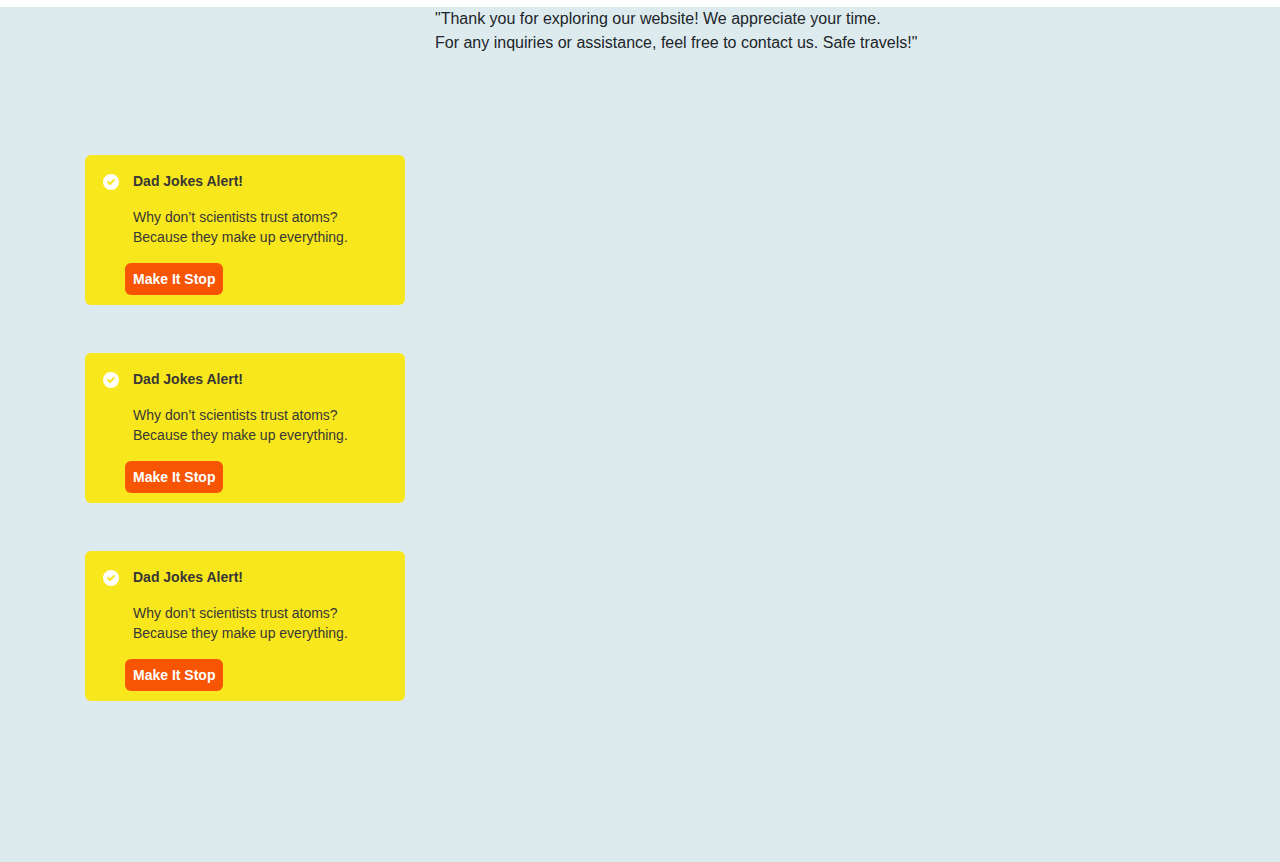
==== commit ab5de464: "update" ====
--- a/frontEnd/index.html
+++ b/frontEnd/index.html
@@ -33,21 +33,16 @@
 
         <div class="mx-5" style="left: 20vw;position: relative">
             <button type="button" class="btn btn-outline-primary mx-1" id="viewLogin">login</button>
-            <button type="button" class="btn btn-outline-danger">signUp</button>
+            <button type="button" class="btn btn-outline-danger mx-1" id="viewSingUp">signUp</button>
         </div>
 
     </div>
 </nav>
 
-<!--<section id="popuplogin" style="width: 100%; height: 100vh; position: fixed; top: 0; margin: auto; backdrop-filter: blur(10px); z-index: 2">-->
-
-<!--    <section style="height: 100vh; width: 100vh; z-index: 3; position: ">-->
-<!--        <form>-->
-<!--            <input required="" type="text" placeholder="User name">-->
-<!--            <input required="" type="text" placeholder="password">-->
-<!--        </form>-->
-
-<!--    </section>-->
+
+
+
+<!--loging-->
 
 <section class="container-fluid bg-transparent position-fixed fixed-top z-2" id="loginBG">
     <div class="bg-white d-flex z-3 rounded" id="loginMainDiv">
@@ -66,7 +61,9 @@
             <button class="button btn btn-primary" id="btnSign">
                 Sign In
                 <svg fill="currentColor" viewBox="0 0 24 24" class="icon">
-                    <path clip-rule="evenodd" d="M12 2.25c-5.385 0-9.75 4.365-9.75 9.75s4.365 9.75 9.75 9.75 9.75-4.365 9.75-9.75S17.385 2.25 12 2.25zm4.28 10.28a.75.75 0 000-1.06l-3-3a.75.75 0 10-1.06 1.06l1.72 1.72H8.25a.75.75 0 000 1.5h5.69l-1.72 1.72a.75.75 0 101.06 1.06l3-3z" fill-rule="evenodd"></path>
+                    <path clip-rule="evenodd"
+                          d="M12 2.25c-5.385 0-9.75 4.365-9.75 9.75s4.365 9.75 9.75 9.75 9.75-4.365 9.75-9.75S17.385 2.25 12 2.25zm4.28 10.28a.75.75 0 000-1.06l-3-3a.75.75 0 10-1.06 1.06l1.72 1.72H8.25a.75.75 0 000 1.5h5.69l-1.72 1.72a.75.75 0 101.06 1.06l3-3z"
+                          fill-rule="evenodd"></path>
                 </svg>
             </button>
 
@@ -143,7 +140,7 @@
 <section id="cars">
 
 
-    <div  class="container d-flex mt-5" style="position: relative; left: 500px; top:62px;">
+    <div class="container d-flex mt-5" style="position: relative; left: 500px; top:62px;">
         <h2>Car Models</h2>
     </div>
 
@@ -153,9 +150,10 @@
         <div class="card mx-3 mt-5" style="width: 20vw; height: 40vh">
             <div class="card-image1"></div>
             <div class="category"> Luxury Cars</div>
-            <div class="heading"> Indulge in Opulence: Explore Our Fleet of Exquisite Luxury Cars. Elevate Your Travel Experience with
+            <div class="heading"> Indulge in Opulence: Explore Our Fleet of Exquisite Luxury Cars. Elevate Your Travel
+                Experience with
                 Unparalleled Comfort and Style.
-<!--                <div class="author"> By <span class="name">Abi</span> 4 days ago</div>-->
+                <!--                <div class="author"> By <span class="name">Abi</span> 4 days ago</div>-->
             </div>
         </div>
 
@@ -163,8 +161,10 @@
         <div class="card mx-3 mt-5 " style="width: 20vw; height: 40vh">
             <div class="card-image2"></div>
             <div class="category"> Premium Cars</div>
-            <div class="heading"> Elevate your travel experience with our exclusive fleet of premium cars. From luxurious sedans to high-performance SUVs, explore the epitome of comfort and style for an unforgettable journey.
-<!--                <div class="author"> By <span class="name">Abi</span> 4 days ago</div>-->
+            <div class="heading"> Elevate your travel experience with our exclusive fleet of premium cars. From
+                luxurious sedans to high-performance SUVs, explore the epitome of comfort and style for an unforgettable
+                journey.
+                <!--                <div class="author"> By <span class="name">Abi</span> 4 days ago</div>-->
             </div>
         </div>
 
@@ -172,16 +172,17 @@
         <div class="card mx-3 mt-5 " style="width: 20vw; height: 40vh">
             <div class="card-image3"></div>
             <div class="category"> General Cars</div>
-            <div class="heading"> Explore our diverse fleet of reliable and comfortable general cars, perfect for every journey. From compact efficiency to spacious convenience, find the ideal ride for your travel needs.
-<!--                <div class="author"> By <span class="name">Abi</span> 4 days ago</div>-->
-            </div>
-        </div>
-
-
-    </div>
-
-
-    <div class="container d-flex" >
+            <div class="heading"> Explore our diverse fleet of reliable and comfortable general cars, perfect for every
+                journey. From compact efficiency to spacious convenience, find the ideal ride for your travel needs.
+                <!--                <div class="author"> By <span class="name">Abi</span> 4 days ago</div>-->
+            </div>
+        </div>
+
+
+    </div>
+
+
+    <div class="container d-flex">
 
 
         <div class="card" style="position: relative; top: 220px; left: 10px;">
@@ -196,10 +197,12 @@
                     Sales
                 </p>
                 <p class="percent">
-                    <svg xmlns="http://www.w3.org/2000/svg" viewBox="0 0 1792 1792" fill="currentColor" height="20" width="20">
+                    <svg xmlns="http://www.w3.org/2000/svg" viewBox="0 0 1792 1792" fill="currentColor" height="20"
+                         width="20">
                         <path d="M1408 1216q0 26-19 45t-45 19h-896q-26 0-45-19t-19-45 19-45l448-448q19-19 45-19t45 19l448 448q19 19 19 45z">
                         </path>
-                    </svg> 20%
+                    </svg>
+                    20%
                 </p>
             </div>
             <div class="data">
@@ -226,10 +229,12 @@
                     Sales
                 </p>
                 <p class="percent">
-                    <svg xmlns="http://www.w3.org/2000/svg" viewBox="0 0 1792 1792" fill="currentColor" height="20" width="20">
+                    <svg xmlns="http://www.w3.org/2000/svg" viewBox="0 0 1792 1792" fill="currentColor" height="20"
+                         width="20">
                         <path d="M1408 1216q0 26-19 45t-45 19h-896q-26 0-45-19t-19-45 19-45l448-448q19-19 45-19t45 19l448 448q19 19 19 45z">
                         </path>
-                    </svg> 20%
+                    </svg>
+                    20%
                 </p>
             </div>
             <div class="data">
@@ -256,10 +261,12 @@
                     Sales
                 </p>
                 <p class="percent">
-                    <svg xmlns="http://www.w3.org/2000/svg" viewBox="0 0 1792 1792" fill="currentColor" height="20" width="20">
+                    <svg xmlns="http://www.w3.org/2000/svg" viewBox="0 0 1792 1792" fill="currentColor" height="20"
+                         width="20">
                         <path d="M1408 1216q0 26-19 45t-45 19h-896q-26 0-45-19t-19-45 19-45l448-448q19-19 45-19t45 19l448 448q19 19 19 45z">
                         </path>
-                    </svg> 20%
+                    </svg>
+                    20%
                 </p>
             </div>
             <div class="data">
@@ -286,10 +293,12 @@
                     Sales
                 </p>
                 <p class="percent">
-                    <svg xmlns="http://www.w3.org/2000/svg" viewBox="0 0 1792 1792" fill="currentColor" height="20" width="20">
+                    <svg xmlns="http://www.w3.org/2000/svg" viewBox="0 0 1792 1792" fill="currentColor" height="20"
+                         width="20">
                         <path d="M1408 1216q0 26-19 45t-45 19h-896q-26 0-45-19t-19-45 19-45l448-448q19-19 45-19t45 19l448 448q19 19 19 45z">
                         </path>
-                    </svg> 20%
+                    </svg>
+                    20%
                 </p>
             </div>
             <div class="data">
@@ -325,7 +334,7 @@
                     <div class="testimonial-item">
                         <div class="row gy-4 justify-content-center">
                             <div class="col-lg-6">
-                                <div class="testimonial-content mt-5" >
+                                <div class="testimonial-content mt-5">
                                     <p>
                                         <i class="bi bi-quote quote-icon-left"></i> Proin iaculis purus consequat
                                         sem cure digni ssim donec porttitora entum suscipit rhoncus. Accusantium
@@ -457,9 +466,9 @@
     <div class="container">
 
 
-
         <div class=" mt-5" style="width: 1067px; height: 100px">
-            <p style="position:relative; left: 350px; font-weight: inherit;">"Thank you for exploring our website! We appreciate your time.<br>
+            <p style="position:relative; left: 350px; font-weight: inherit;">"Thank you for exploring our website! We
+                appreciate your time.<br>
                 For any inquiries or assistance, feel free to contact us. Safe travels!"</p>
 
         </div>
@@ -471,8 +480,11 @@
                 <div class="dad-joke">
                     <div class="flex">
                         <div class="flex-shrink-0">
-                            <svg aria-hidden="true" fill="currentColor" viewBox="0 0 20 20" xmlns="http://www.w3.org/2000/svg" class="dad-joke-svg">
-                                <path clip-rule="evenodd" d="M10 18a8 8 0 100-16 8 8 0 000 16zm3.707-9.293a1 1 0 00-1.414-1.414L9 10.586 7.707 9.293a1 1 0 00-1.414 1.414l2 2a1 1 0 001.414 0l4-4z" fill-rule="evenodd"></path>
+                            <svg aria-hidden="true" fill="currentColor" viewBox="0 0 20 20"
+                                 xmlns="http://www.w3.org/2000/svg" class="dad-joke-svg">
+                                <path clip-rule="evenodd"
+                                      d="M10 18a8 8 0 100-16 8 8 0 000 16zm3.707-9.293a1 1 0 00-1.414-1.414L9 10.586 7.707 9.293a1 1 0 00-1.414 1.414l2 2a1 1 0 001.414 0l4-4z"
+                                      fill-rule="evenodd"></path>
                             </svg>
                         </div>
                         <div class="dad-joke-prompt-wrap">
@@ -496,8 +508,11 @@
                 <div class="dad-joke">
                     <div class="flex">
                         <div class="flex-shrink-0">
-                            <svg aria-hidden="true" fill="currentColor" viewBox="0 0 20 20" xmlns="http://www.w3.org/2000/svg" class="dad-joke-svg">
-                                <path clip-rule="evenodd" d="M10 18a8 8 0 100-16 8 8 0 000 16zm3.707-9.293a1 1 0 00-1.414-1.414L9 10.586 7.707 9.293a1 1 0 00-1.414 1.414l2 2a1 1 0 001.414 0l4-4z" fill-rule="evenodd"></path>
+                            <svg aria-hidden="true" fill="currentColor" viewBox="0 0 20 20"
+                                 xmlns="http://www.w3.org/2000/svg" class="dad-joke-svg">
+                                <path clip-rule="evenodd"
+                                      d="M10 18a8 8 0 100-16 8 8 0 000 16zm3.707-9.293a1 1 0 00-1.414-1.414L9 10.586 7.707 9.293a1 1 0 00-1.414 1.414l2 2a1 1 0 001.414 0l4-4z"
+                                      fill-rule="evenodd"></path>
                             </svg>
                         </div>
                         <div class="dad-joke-prompt-wrap">
@@ -521,8 +536,11 @@
                 <div class="dad-joke">
                     <div class="flex">
                         <div class="flex-shrink-0">
-                            <svg aria-hidden="true" fill="currentColor" viewBox="0 0 20 20" xmlns="http://www.w3.org/2000/svg" class="dad-joke-svg">
-                                <path clip-rule="evenodd" d="M10 18a8 8 0 100-16 8 8 0 000 16zm3.707-9.293a1 1 0 00-1.414-1.414L9 10.586 7.707 9.293a1 1 0 00-1.414 1.414l2 2a1 1 0 001.414 0l4-4z" fill-rule="evenodd"></path>
+                            <svg aria-hidden="true" fill="currentColor" viewBox="0 0 20 20"
+                                 xmlns="http://www.w3.org/2000/svg" class="dad-joke-svg">
+                                <path clip-rule="evenodd"
+                                      d="M10 18a8 8 0 100-16 8 8 0 000 16zm3.707-9.293a1 1 0 00-1.414-1.414L9 10.586 7.707 9.293a1 1 0 00-1.414 1.414l2 2a1 1 0 001.414 0l4-4z"
+                                      fill-rule="evenodd"></path>
                             </svg>
                         </div>
                         <div class="dad-joke-prompt-wrap">
@@ -543,13 +561,10 @@
             </div>
 
 
-
         </div>
 
 
         <div class=" mt-5" style="width: 100px; height: 100px"></div>
-
-
 
 
     </div>
@@ -571,14 +586,13 @@
     })
 </script>
 
-<!-- Your HTML code remains the same -->
-
-<!-- Add this script at the end of your HTML body or in your script file -->
-<!-- Include Swiper CSS and JS files -->
-
-<!-- Your HTML code remains the same -->
-
-<!-- Add this script at the end of your HTML body or in your script file -->
+<script>
+    $('#loginBG').hide();
+    $('#viewSingUp').click(function () {
+        $('#loginBG').show();
+    })
+</script>
+
 <script>
     // Wait for the DOM to be ready
     document.addEventListener("DOMContentLoaded", function () {
@@ -600,7 +614,6 @@
 </script>
 
 
-
 <script src="assests/js/bootstrap.min.js"></script>
 
 
--- a/frontEnd/assests/css/styles.css
+++ b/frontEnd/assests/css/styles.css
@@ -3,106 +3,13 @@
     overflow-x: hidden;
 }
 
-
-
-
-
-/*popupWindow*/
-
-/*input {*/
-/*    width: 210px;*/
-/*    height: 50px;*/
-/*    padding: 0 16px;*/
-/*    background: transparent;*/
-/*    border-radius: 4px;*/
-/*    border: 1px solid #fe4567;*/
-/*    color: #f9f9f9;*/
-/*    animation: shake_541 0.14s 3;*/
-/*}*/
-
-/*input:valid {*/
-/*    border-color: #45feaf;*/
-/*    animation: none;*/
-/*}*/
-
-/*@keyframes shake_541 {*/
-/*    0%, 100% {*/
-/*        translate: 0;*/
-/*    }*/
-
-/*    25% {*/
-/*        translate: 8px 0;*/
-/*    }*/
-
-/*    75% {*/
-/*        translate: -8px 0;*/
-/*    }*/
-/*}*/
-
-/*@import url('https://fonts.googleapis.com/css2?family=Inter:wght@300&family=Kanit:wght@400&display=swap');*/
+/*popupwindow*/
 
 @import url('https://fonts.googleapis.com/css2?family=Poppins&display=swap');
 
-*{
-    /*font-family: 'Inter', sans-serif;*/
-    /*font-family: 'Kanit', sans-serif;*/
-    font-family: 'Poppins', sans-serif;
-}
-
-.navbar-expand-lg .navbar-collapse{
-    justify-content: flex-end;
-}
-
-
-
-.home1{
-    height: 95vh;
-    width: 100vw;
-    background-color: black;
-    /*margin-top: -5px;*/
-    background-image: url("/assets/img/bg_sec1_final.png");
-    background-size: cover;
-    background-position: center;
-    -moz-background-size: cover;
-}
-
-/*.imgB{*/
-/*    width: 100%;*/
-/*    height: 250px;*/
-/*    background-image: url("/assets/img/sec1Bg.png");*/
-/*    background-position: center;*/
-/*    background-size: cover;*/
-/*}*/
-
-#textSec1Div{
-    height: 100%;
-    display: flex;
-    flex-direction: column;
-    justify-content: center;
-}
-
-.txt-big{
-    font-size: 60px;
-}
-
-#homePTxt{
-    font-size: 18px;
-    width: 40%;
-}
-
-#mainSecPrice{
-    font-size: 50px;
-    /*font-weight: 800;*/
-}
-
-#btnGetStart{
-    width: 150px;
-    font-size: 18px;
-}
-
-.menu-size{
-    font-size: 18px;
-}
+
+
+
 
 #loginBG{
     width: 100vw;
@@ -124,7 +31,7 @@
 #loginImgDiv{
     height: 100%;
     width: 60%;
-    background-image: url("/assets/img/loginBgDiv2.png");
+    background-image: url("assests/image/bg_3.jpg");
     background-size: cover;
     background-position: center;
     align-items: flex-start;
@@ -241,19 +148,19 @@
     height: 0.3%;
 }
 
-#closeLogin{
-    /*cursor: pointer;*/
-}
-
-
-
-
-
-
-
-
-
-
+/*#closeLogin{*/
+/*    !*cursor: pointer;*!*/
+/*}*/
+
+
+
+
+
+
+
+
+
+/*home*/
 
 
 
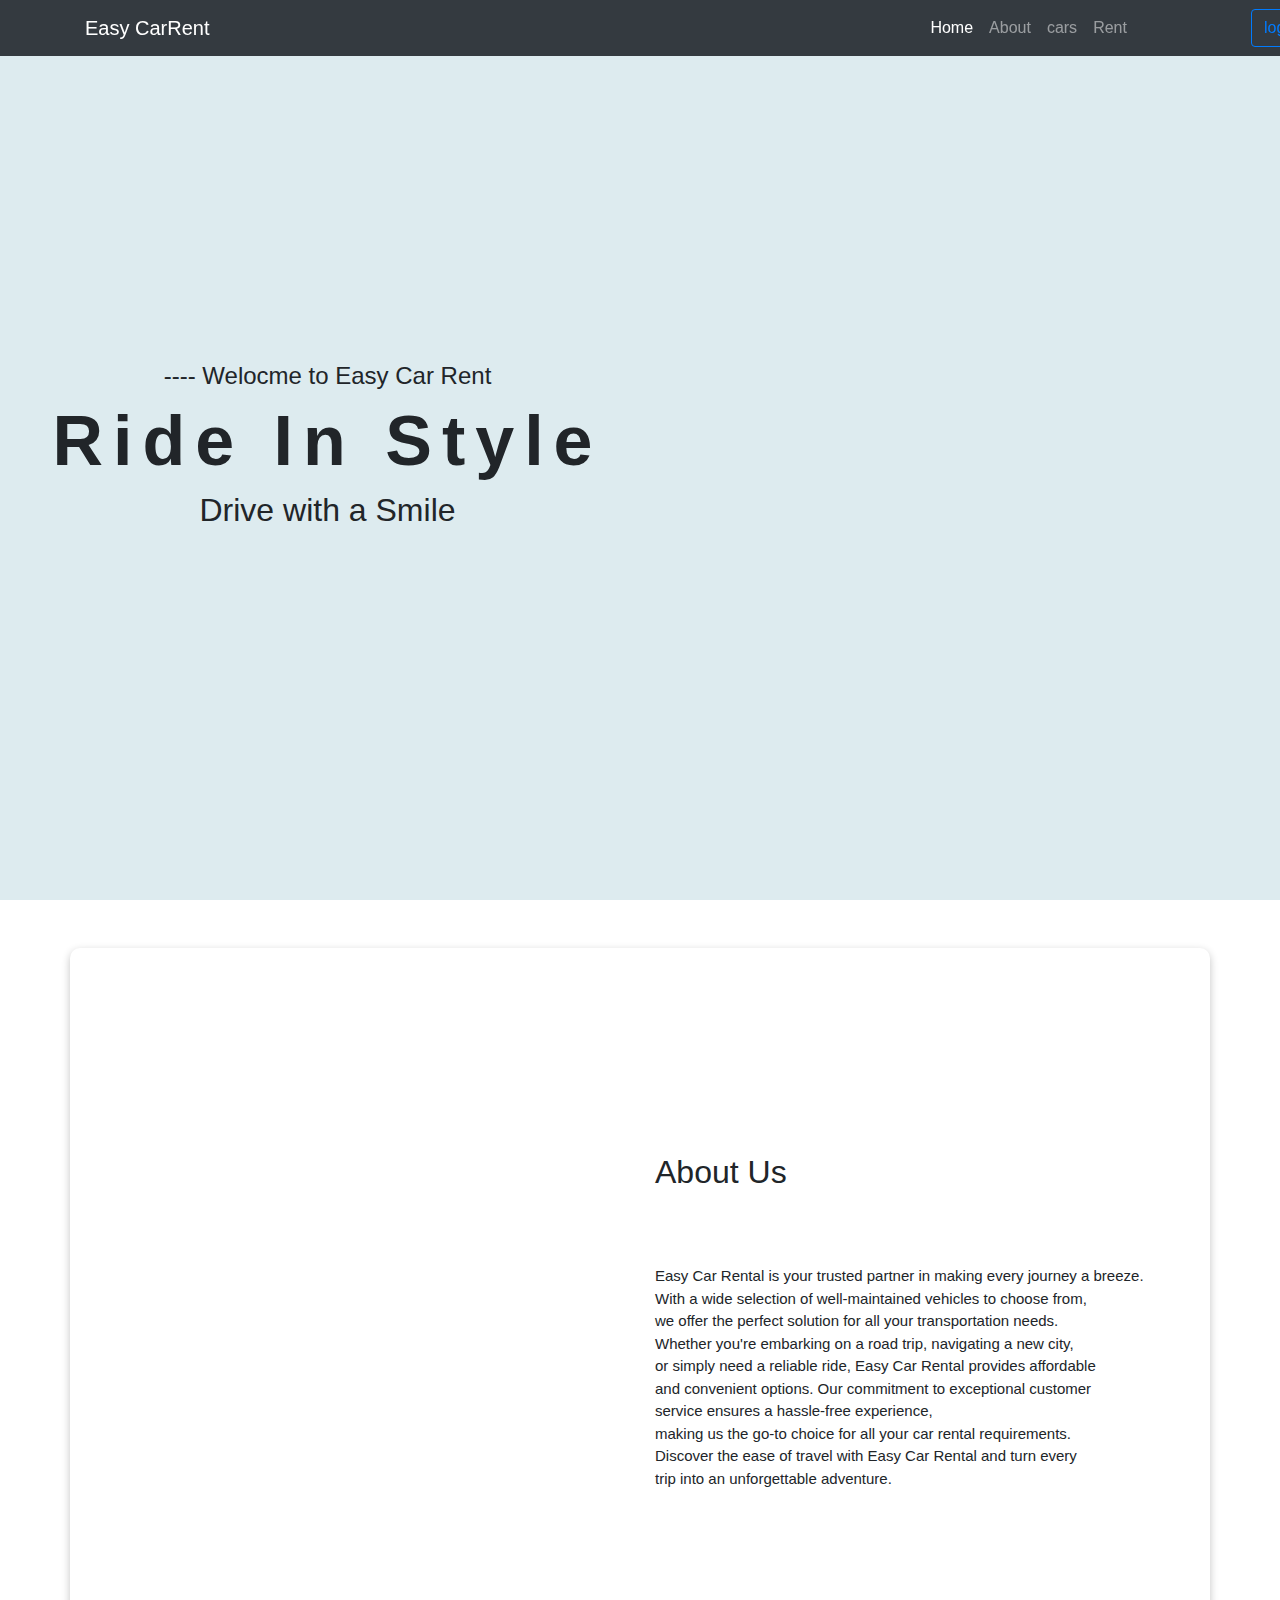
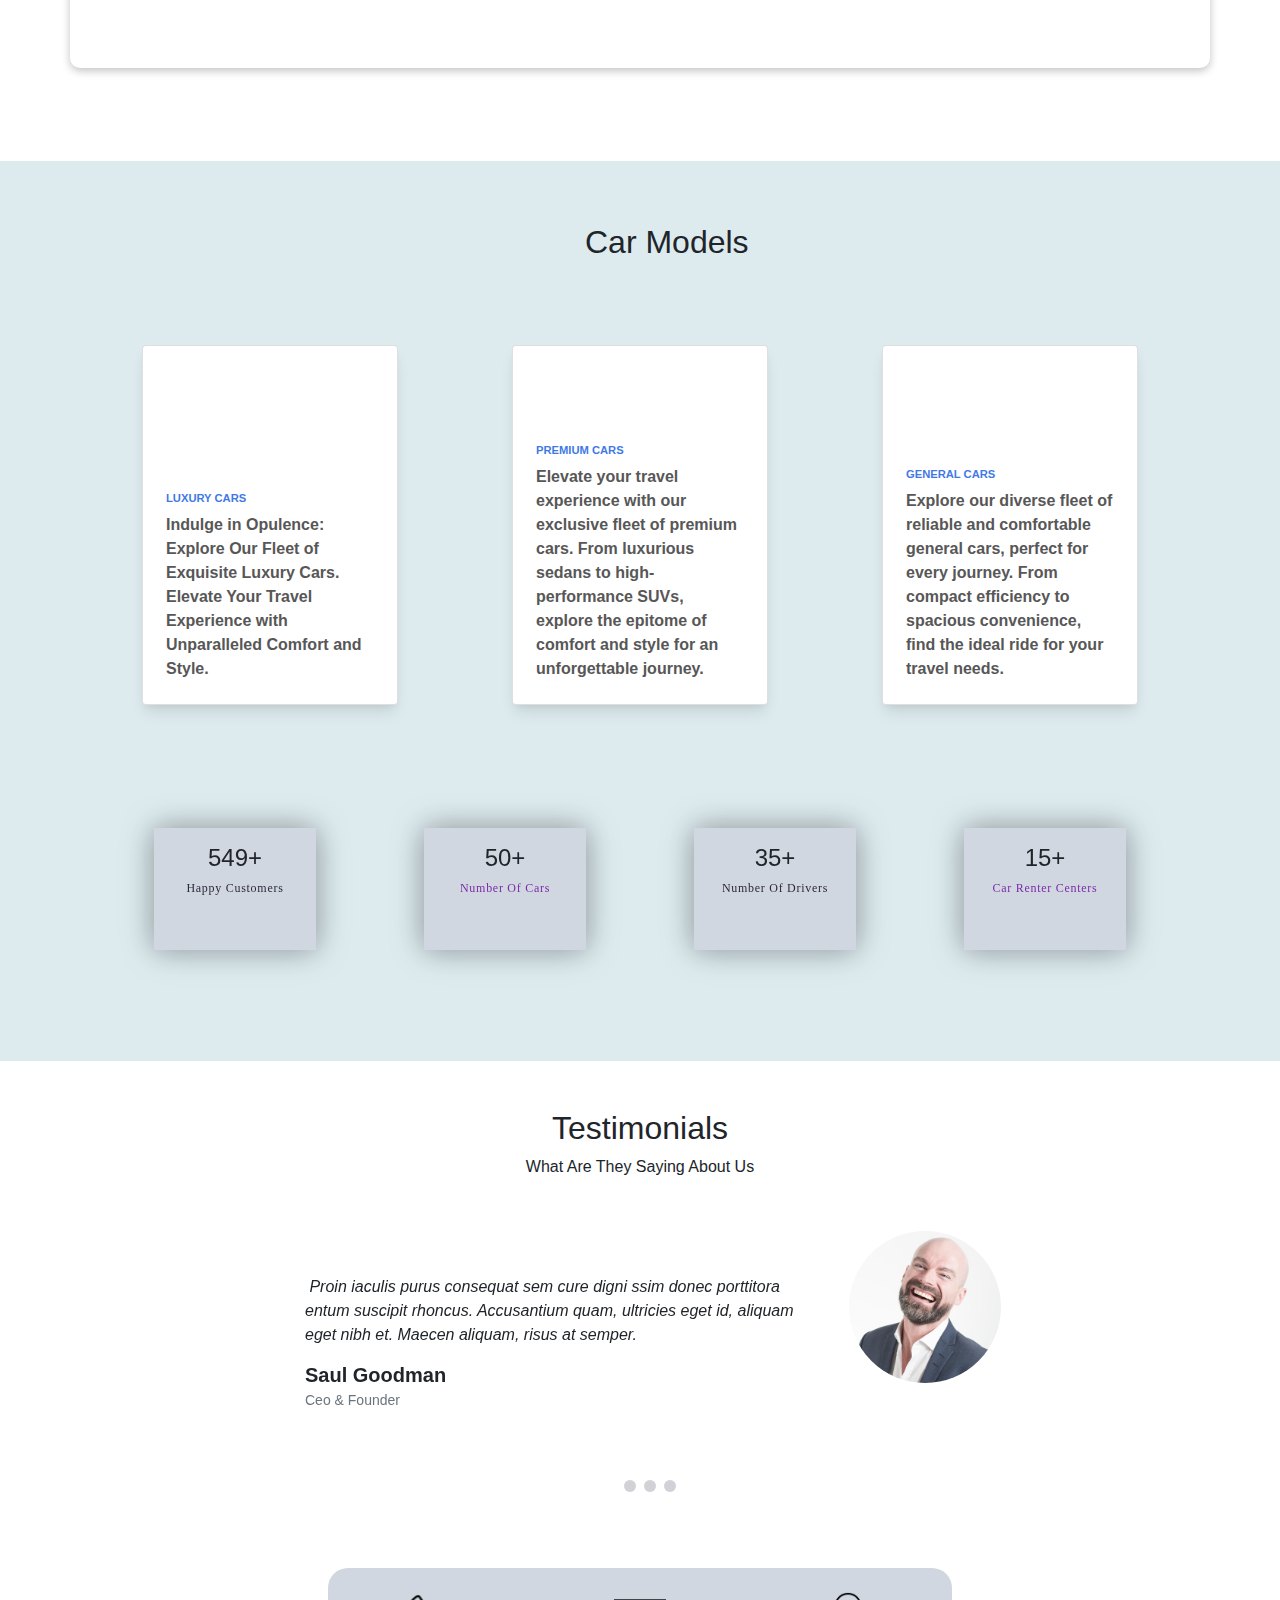
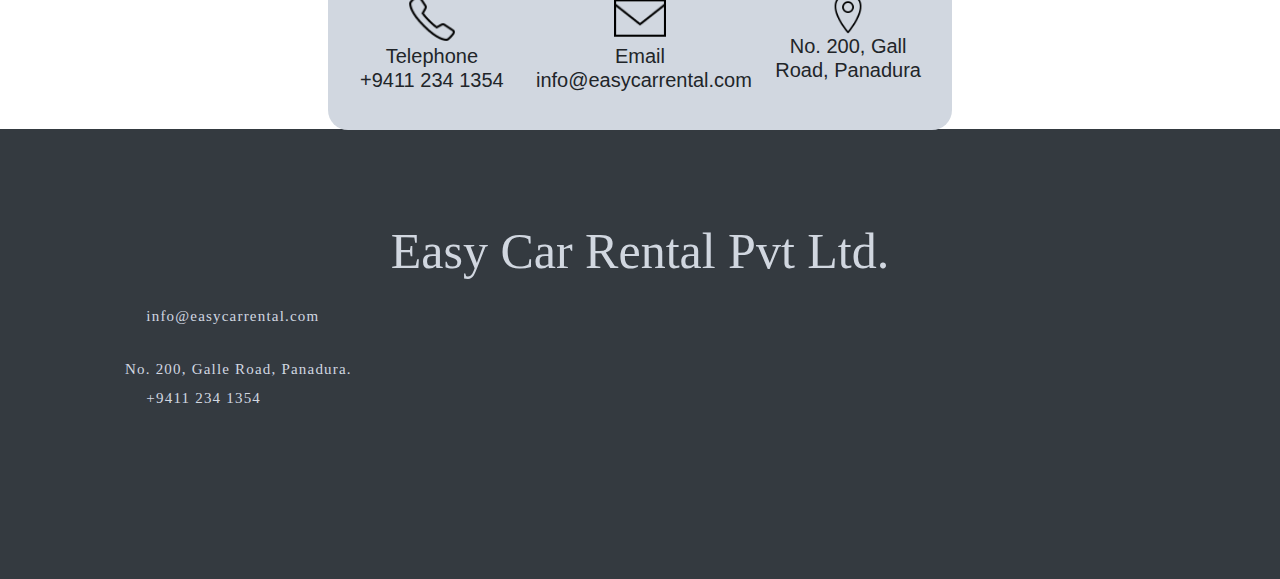
==== commit bfdc6b1a: "about update" ====
--- a/frontEnd/index.html
+++ b/frontEnd/index.html
@@ -7,9 +7,10 @@
     <title>Easy Car Rent</title>
     <link rel="stylesheet" href="assests/css/styles.css">
     <link rel="stylesheet" href="assests/css/bootstrap.min.css">
+
     <link rel="stylesheet" href="https://unpkg.com/swiper/swiper-bundle.min.css">
 
-    <!-- Link to your external CSS file -->
+
 </head>
 <body>
 
@@ -182,140 +183,43 @@
     </div>
 
 
-    <div class="container d-flex">
-
-
-        <div class="card" style="position: relative; top: 220px; left: 10px;">
-            <div class="title">
-        <span>
-            <svg width="20" fill="currentColor" height="20" viewBox="0 0 1792 1792" xmlns="http://www.w3.org/2000/svg">
-                <path d="M1362 1185q0 153-99.5 263.5t-258.5 136.5v175q0 14-9 23t-23 9h-135q-13 0-22.5-9.5t-9.5-22.5v-175q-66-9-127.5-31t-101.5-44.5-74-48-46.5-37.5-17.5-18q-17-21-2-41l103-135q7-10 23-12 15-2 24 9l2 2q113 99 243 125 37 8 74 8 81 0 142.5-43t61.5-122q0-28-15-53t-33.5-42-58.5-37.5-66-32-80-32.5q-39-16-61.5-25t-61.5-26.5-62.5-31-56.5-35.5-53.5-42.5-43.5-49-35.5-58-21-66.5-8.5-78q0-138 98-242t255-134v-180q0-13 9.5-22.5t22.5-9.5h135q14 0 23 9t9 23v176q57 6 110.5 23t87 33.5 63.5 37.5 39 29 15 14q17 18 5 38l-81 146q-8 15-23 16-14 3-27-7-3-3-14.5-12t-39-26.5-58.5-32-74.5-26-85.5-11.5q-95 0-155 43t-60 111q0 26 8.5 48t29.5 41.5 39.5 33 56 31 60.5 27 70 27.5q53 20 81 31.5t76 35 75.5 42.5 62 50 53 63.5 31.5 76.5 13 94z">
-                </path>
-            </svg>
-        </span>
-                <p class="title-text">
-                    Sales
-                </p>
-                <p class="percent">
-                    <svg xmlns="http://www.w3.org/2000/svg" viewBox="0 0 1792 1792" fill="currentColor" height="20"
-                         width="20">
-                        <path d="M1408 1216q0 26-19 45t-45 19h-896q-26 0-45-19t-19-45 19-45l448-448q19-19 45-19t45 19l448 448q19 19 19 45z">
-                        </path>
-                    </svg>
-                    20%
-                </p>
-            </div>
-            <div class="data">
-                <p>
-                    39,500
-                </p>
-
-                <div class="range">
-                    <div class="fill">
-                    </div>
-                </div>
-            </div>
-        </div>
-
-        <div class="card" style="position: relative; top: 220px; left: 120px;">
-            <div class="title">
-        <span>
-            <svg width="20" fill="currentColor" height="20" viewBox="0 0 1792 1792" xmlns="http://www.w3.org/2000/svg">
-                <path d="M1362 1185q0 153-99.5 263.5t-258.5 136.5v175q0 14-9 23t-23 9h-135q-13 0-22.5-9.5t-9.5-22.5v-175q-66-9-127.5-31t-101.5-44.5-74-48-46.5-37.5-17.5-18q-17-21-2-41l103-135q7-10 23-12 15-2 24 9l2 2q113 99 243 125 37 8 74 8 81 0 142.5-43t61.5-122q0-28-15-53t-33.5-42-58.5-37.5-66-32-80-32.5q-39-16-61.5-25t-61.5-26.5-62.5-31-56.5-35.5-53.5-42.5-43.5-49-35.5-58-21-66.5-8.5-78q0-138 98-242t255-134v-180q0-13 9.5-22.5t22.5-9.5h135q14 0 23 9t9 23v176q57 6 110.5 23t87 33.5 63.5 37.5 39 29 15 14q17 18 5 38l-81 146q-8 15-23 16-14 3-27-7-3-3-14.5-12t-39-26.5-58.5-32-74.5-26-85.5-11.5q-95 0-155 43t-60 111q0 26 8.5 48t29.5 41.5 39.5 33 56 31 60.5 27 70 27.5q53 20 81 31.5t76 35 75.5 42.5 62 50 53 63.5 31.5 76.5 13 94z">
-                </path>
-            </svg>
-        </span>
-                <p class="title-text">
-                    Sales
-                </p>
-                <p class="percent">
-                    <svg xmlns="http://www.w3.org/2000/svg" viewBox="0 0 1792 1792" fill="currentColor" height="20"
-                         width="20">
-                        <path d="M1408 1216q0 26-19 45t-45 19h-896q-26 0-45-19t-19-45 19-45l448-448q19-19 45-19t45 19l448 448q19 19 19 45z">
-                        </path>
-                    </svg>
-                    20%
-                </p>
-            </div>
-            <div class="data">
-                <p>
-                    39,500
-                </p>
-
-                <div class="range">
-                    <div class="fill">
-                    </div>
-                </div>
-            </div>
-        </div>
-
-        <div class="card" style="position: relative; top: 220px; left: 220px;">
-            <div class="title">
-        <span>
-            <svg width="20" fill="currentColor" height="20" viewBox="0 0 1792 1792" xmlns="http://www.w3.org/2000/svg">
-                <path d="M1362 1185q0 153-99.5 263.5t-258.5 136.5v175q0 14-9 23t-23 9h-135q-13 0-22.5-9.5t-9.5-22.5v-175q-66-9-127.5-31t-101.5-44.5-74-48-46.5-37.5-17.5-18q-17-21-2-41l103-135q7-10 23-12 15-2 24 9l2 2q113 99 243 125 37 8 74 8 81 0 142.5-43t61.5-122q0-28-15-53t-33.5-42-58.5-37.5-66-32-80-32.5q-39-16-61.5-25t-61.5-26.5-62.5-31-56.5-35.5-53.5-42.5-43.5-49-35.5-58-21-66.5-8.5-78q0-138 98-242t255-134v-180q0-13 9.5-22.5t22.5-9.5h135q14 0 23 9t9 23v176q57 6 110.5 23t87 33.5 63.5 37.5 39 29 15 14q17 18 5 38l-81 146q-8 15-23 16-14 3-27-7-3-3-14.5-12t-39-26.5-58.5-32-74.5-26-85.5-11.5q-95 0-155 43t-60 111q0 26 8.5 48t29.5 41.5 39.5 33 56 31 60.5 27 70 27.5q53 20 81 31.5t76 35 75.5 42.5 62 50 53 63.5 31.5 76.5 13 94z">
-                </path>
-            </svg>
-        </span>
-                <p class="title-text">
-                    Sales
-                </p>
-                <p class="percent">
-                    <svg xmlns="http://www.w3.org/2000/svg" viewBox="0 0 1792 1792" fill="currentColor" height="20"
-                         width="20">
-                        <path d="M1408 1216q0 26-19 45t-45 19h-896q-26 0-45-19t-19-45 19-45l448-448q19-19 45-19t45 19l448 448q19 19 19 45z">
-                        </path>
-                    </svg>
-                    20%
-                </p>
-            </div>
-            <div class="data">
-                <p>
-                    39,500
-                </p>
-
-                <div class="range">
-                    <div class="fill">
-                    </div>
-                </div>
-            </div>
-        </div>
-
-        <div class="card" style="position: relative; top: 220px; left: 330px;">
-            <div class="title">
-        <span>
-            <svg width="20" fill="currentColor" height="20" viewBox="0 0 1792 1792" xmlns="http://www.w3.org/2000/svg">
-                <path d="M1362 1185q0 153-99.5 263.5t-258.5 136.5v175q0 14-9 23t-23 9h-135q-13 0-22.5-9.5t-9.5-22.5v-175q-66-9-127.5-31t-101.5-44.5-74-48-46.5-37.5-17.5-18q-17-21-2-41l103-135q7-10 23-12 15-2 24 9l2 2q113 99 243 125 37 8 74 8 81 0 142.5-43t61.5-122q0-28-15-53t-33.5-42-58.5-37.5-66-32-80-32.5q-39-16-61.5-25t-61.5-26.5-62.5-31-56.5-35.5-53.5-42.5-43.5-49-35.5-58-21-66.5-8.5-78q0-138 98-242t255-134v-180q0-13 9.5-22.5t22.5-9.5h135q14 0 23 9t9 23v176q57 6 110.5 23t87 33.5 63.5 37.5 39 29 15 14q17 18 5 38l-81 146q-8 15-23 16-14 3-27-7-3-3-14.5-12t-39-26.5-58.5-32-74.5-26-85.5-11.5q-95 0-155 43t-60 111q0 26 8.5 48t29.5 41.5 39.5 33 56 31 60.5 27 70 27.5q53 20 81 31.5t76 35 75.5 42.5 62 50 53 63.5 31.5 76.5 13 94z">
-                </path>
-            </svg>
-        </span>
-                <p class="title-text">
-                    Sales
-                </p>
-                <p class="percent">
-                    <svg xmlns="http://www.w3.org/2000/svg" viewBox="0 0 1792 1792" fill="currentColor" height="20"
-                         width="20">
-                        <path d="M1408 1216q0 26-19 45t-45 19h-896q-26 0-45-19t-19-45 19-45l448-448q19-19 45-19t45 19l448 448q19 19 19 45z">
-                        </path>
-                    </svg>
-                    20%
-                </p>
-            </div>
-            <div class="data">
-                <p>
-                    39,500
-                </p>
-
-                <div class="range">
-                    <div class="fill">
-                    </div>
-                </div>
-            </div>
-        </div>
-
-
-    </div>
-
+    <div class="container rounded-4 companyDetailsContainer" id="businessDetailsContainerContent"
+         style=" background-size: cover; height: 45vh; bottom: 180px; position: relative">
+        <div class="container w-100 h-100">
+            <div class="d-flex justify-content-evenly h-50 w-100">
+                <div class="mt-5" style="width: 60%">
+                </div>
+
+
+            </div>
+
+            <div class="d-flex justify-content-evenly h-50 w-100 m-auto">
+                <div class="m-auto align-items-center rounded-4 companyDetailsBox text-center"
+                     style="width: 15%; height: 60%">
+                    <h4 class="mt-3">549+</h4>
+                    <h5 class="companyDetailsBoxDescriptionBlack">Happy Customers</h5>
+                </div>
+
+                <div class="m-auto align-items-center rounded-4 companyDetailsBox text-center"
+                     style="width: 15%; height: 60%">
+                    <h4 class="mt-3">50+</h4>
+                    <h5 class="companyDetailsBoxDescriptionPurple">Number Of Cars</h5>
+                </div>
+
+                <div class="m-auto align-items-center rounded-4 companyDetailsBox text-center"
+                     style="width: 15%; height: 60%">
+                    <h4 class="mt-3">35+</h4>
+                    <h5 class="companyDetailsBoxDescriptionBlack">Number Of Drivers</h5>
+                </div>
+
+                <div class="m-auto align-items-center rounded-4 companyDetailsBox text-center"
+                     style="width: 15%; height: 60%">
+                    <h4 class="mt-3">15+</h4>
+                    <h5 class="companyDetailsBoxDescriptionPurple">Car Renter Centers</h5>
+                </div>
+            </div>
+        </div>
+    </div>
 
 </section>
 
@@ -461,116 +365,106 @@
     </div>
 </section>
 
-<section id="contact" style="  background: #DDEBEF;">
-
-    <div class="container">
-
-
-        <div class=" mt-5" style="width: 1067px; height: 100px">
-            <p style="position:relative; left: 350px; font-weight: inherit;">"Thank you for exploring our website! We
-                appreciate your time.<br>
-                For any inquiries or assistance, feel free to contact us. Safe travels!"</p>
-
-        </div>
-
-        <div class=" mt-5" style="width: 100px; height: 100px">
-
-
-            <div class="notifications-container mt-5">
-                <div class="dad-joke">
-                    <div class="flex">
-                        <div class="flex-shrink-0">
-                            <svg aria-hidden="true" fill="currentColor" viewBox="0 0 20 20"
-                                 xmlns="http://www.w3.org/2000/svg" class="dad-joke-svg">
-                                <path clip-rule="evenodd"
-                                      d="M10 18a8 8 0 100-16 8 8 0 000 16zm3.707-9.293a1 1 0 00-1.414-1.414L9 10.586 7.707 9.293a1 1 0 00-1.414 1.414l2 2a1 1 0 001.414 0l4-4z"
-                                      fill-rule="evenodd"></path>
-                            </svg>
-                        </div>
-                        <div class="dad-joke-prompt-wrap">
-                            <p class="dad-joke-prompt-heading">Dad Jokes Alert!</p>
-                            <div class="dad-joke-prompt">
-                                <p>
-                                    Why don’t scientists trust atoms? Because they make up everything.
-                                </p>
-                            </div>
-                            <div class="dad-joke-button-container">
-                                <button class="dad-joke-button-main" type="button">
-                                    Make It Stop
-                                </button>
-                            </div>
-                        </div>
-                    </div>
-                </div>
-            </div>
-
-            <div class="notifications-container mt-5">
-                <div class="dad-joke">
-                    <div class="flex">
-                        <div class="flex-shrink-0">
-                            <svg aria-hidden="true" fill="currentColor" viewBox="0 0 20 20"
-                                 xmlns="http://www.w3.org/2000/svg" class="dad-joke-svg">
-                                <path clip-rule="evenodd"
-                                      d="M10 18a8 8 0 100-16 8 8 0 000 16zm3.707-9.293a1 1 0 00-1.414-1.414L9 10.586 7.707 9.293a1 1 0 00-1.414 1.414l2 2a1 1 0 001.414 0l4-4z"
-                                      fill-rule="evenodd"></path>
-                            </svg>
-                        </div>
-                        <div class="dad-joke-prompt-wrap">
-                            <p class="dad-joke-prompt-heading">Dad Jokes Alert!</p>
-                            <div class="dad-joke-prompt">
-                                <p>
-                                    Why don’t scientists trust atoms? Because they make up everything.
-                                </p>
-                            </div>
-                            <div class="dad-joke-button-container">
-                                <button class="dad-joke-button-main" type="button">
-                                    Make It Stop
-                                </button>
-                            </div>
-                        </div>
-                    </div>
-                </div>
-            </div>
-
-            <div class="notifications-container mt-5">
-                <div class="dad-joke">
-                    <div class="flex">
-                        <div class="flex-shrink-0">
-                            <svg aria-hidden="true" fill="currentColor" viewBox="0 0 20 20"
-                                 xmlns="http://www.w3.org/2000/svg" class="dad-joke-svg">
-                                <path clip-rule="evenodd"
-                                      d="M10 18a8 8 0 100-16 8 8 0 000 16zm3.707-9.293a1 1 0 00-1.414-1.414L9 10.586 7.707 9.293a1 1 0 00-1.414 1.414l2 2a1 1 0 001.414 0l4-4z"
-                                      fill-rule="evenodd"></path>
-                            </svg>
-                        </div>
-                        <div class="dad-joke-prompt-wrap">
-                            <p class="dad-joke-prompt-heading">Dad Jokes Alert!</p>
-                            <div class="dad-joke-prompt">
-                                <p>
-                                    Why don’t scientists trust atoms? Because they make up everything.
-                                </p>
-                            </div>
-                            <div class="dad-joke-button-container">
-                                <button class="dad-joke-button-main" type="button">
-                                    Make It Stop
-                                </button>
-                            </div>
-                        </div>
-                    </div>
-                </div>
-            </div>
-
-
-        </div>
-
-
-        <div class=" mt-5" style="width: 100px; height: 100px"></div>
-
-
-    </div>
-
-
-</section>
+<section id="contact" style="   height: 30vh;">
+
+    <div class="container contactDetailsContainer" id="contactUsContainerContent" style="height: 20vh">
+        <div class="d-flex justify-content-center align-items-center text-center m-auto rounded-4 w-75 h-100 contactDetailsContainerBox">
+
+
+            <div class="w-25" style="height: 90%; background: #D1D7E0; border-bottom-left-radius: 20px;  border-top-left-radius: 20px;">
+                <img class="mt-4" class="m-auto" src="assests/image/icons8-phone-50.png" alt=""
+                     style="width: 25%; background-size: cover;">
+                <h3 style="position: relative; font-size: 20px">Telephone<br>
+                    +9411 234 1354</h3>
+            </div>
+
+
+
+            <div class="w-25" style="height: 90%; background: #D1D7E0;">
+                <img class="mt-4" src="assests/image/icons8-email-50.png" alt=""
+                     style="width: 25%; background-size: cover;">
+                <h3 style="position: relative; font-size: 20px">Email<br>
+                    info@easycarrental.com</h3>
+            </div>
+
+
+            <div class="w-25" style="height: 90%; background: #D1D7E0; border-bottom-right-radius: 20px;  border-top-right-radius: 20px">
+                <img class="mt-4" src="assests/image/icons8-location-50.png" alt=""
+                     style="width: 20%; background-size: cover;">
+                <h3 style="position: relative; font-size: 20px">No. 200, Gall<br> Road, Panadura</h3>
+            </div>
+        </div>
+    </div>
+
+</section>
+
+<footer>
+    <div class="container-fluid footer bg-dark"
+         style=" background-size: cover;height: 50vh">
+
+        <div class="container">
+            <div>
+                <h1 class="text-center" style="opacity: 0">Easy Car Rental Pvt Ltd.</h1>
+            </div>
+
+            <div>
+                <h4 class="text-center" style="opacity: 0">Easy Car Rental Pvt Ltd.</h4>
+            </div>
+
+            <div>
+                <h1 class="text-center mb-3 footerCompanyName">Easy Car Rental Pvt Ltd.</h1>
+            </div>
+
+            <div class="d-flex justify-content-evenly w-100 h-100">
+
+                <div class="w-25">
+                    <h3></h3>
+
+                    <ul class="footerDetailsList">
+                        <li>
+                            <img src="assets/images/index/footer/dot.png" alt="">
+                            <h4>info@easycarrental.com</h4>
+                        </li>
+
+                        <li>
+                            <img src="assets/images/index/footer/dot.png" alt="">
+                            <h4>No. 200, Galle Road, Panadura.</h4>
+                        </li>
+
+                        <li>
+                            <img src="assets/images/index/footer/dot.png" alt="">
+                            <h4>+9411 234 1354</h4>
+                        </li>
+                    </ul>
+                </div>
+
+                <div class="w-25">
+                    <h3></h3>
+
+                    <ul class="footerDetailsSocialMediaList">
+                        <li>
+                            <i class="fa-brands fa-whatsapp" style="color: #D1D7E0;"></i>
+                        </li>
+
+                        <li>
+                            <i class="fa-brands fa-facebook" style="color: #D1D7E0;"></i>
+                        </li>
+
+                        <li>
+                            <i class="fa-brands fa-instagram" style="color: #D1D7E0;"></i>
+                        </li>
+
+                        <li>
+                            <i class="fa-brands fa-twitter" style="color: #D1D7E0;"></i>
+                        </li>
+                    </ul>
+                </div>
+            </div>
+
+
+        </div>
+    </div>
+</footer>
 
 </body>
 </html>
@@ -587,9 +481,9 @@
 </script>
 
 <script>
-    $('#loginBG').hide();
+    $('#signUPForm').hide();
     $('#viewSingUp').click(function () {
-        $('#loginBG').show();
+        $('#signUPForm').show();
     })
 </script>
 
--- a/frontEnd/assests/css/styles.css
+++ b/frontEnd/assests/css/styles.css
@@ -297,7 +297,7 @@
     background-size: cover;
     background-position: center;
     width: 100%;
-    height: 130px;
+    height: 160px;
     border-radius: 6px 6px 0 0;
 
 }
@@ -308,7 +308,7 @@
     background-size: cover;
     background-position: center;
     width: 100%;
-    height: 130px;
+    height: 160px;
     border-radius: 6px 6px 0 0;
 
 }
@@ -319,7 +319,7 @@
     background-size: cover;
     background-position: center;
     width: 100%;
-    height: 130px;
+    height: 160px;
     border-radius: 6px 6px 0 0;
 
 }
@@ -451,6 +451,60 @@
 
 
 
+
+
+
+
+.companyDetailsContainer {
+    margin-top: 150px;
+    filter: drop-shadow(0px 0px 15px rgba(0, 0, 0, 0.25));
+}
+
+.companyDetailsContainerTopic {
+    color: #2D283D;
+    font-family: Smooch Sans;
+    font-size: 55px;
+    font-style: normal;
+    font-weight: 700;
+    line-height: normal;
+    letter-spacing: 4.8px;
+}
+
+.companyDetailsBox {
+    background: #D1D7E0;
+    box-shadow: 0px 0px 30px 0px rgba(0, 0, 0, 0.15);
+}
+
+.companyDetailsBoxDescriptionPurple {
+    color: #7A2CA7;
+    font-family: Roboto;
+    font-size: 12px;
+    font-style: normal;
+    font-weight: 300;
+    line-height: normal;
+    letter-spacing: 0.72px;
+}
+
+.companyDetailsBoxDescriptionBlack {
+    color: #2D283D;
+    font-family: Roboto;
+    font-size: 12px;
+    font-style: normal;
+    font-weight: 300;
+    line-height: normal;
+    letter-spacing: 0.72px;
+}
+
+
+
+
+
+
+
+
+
+
+
 /*Testimation sayinsg*/
 
 
@@ -563,73 +617,51 @@
 
 
 
-.notifications-container {
-    width: 320px;
-    height: auto;
-    font-size: 0.875rem;
-    line-height: 1.25rem;
-    display: flex;
-    flex-direction: column;
-    gap: 1rem;
-}
-
-.flex {
-    display: flex;
-    flex-direction: row;
-}
-
-.flex-shrink-0 {
-    flex-shrink: 0;
-}
-
-.dad-joke {
-    padding: 1rem;
-    border-radius: 0.375rem;
-    background-color: rgb(248, 231, 28);
-}
-
-.dad-joke-svg {
-    color: rgb(255, 255, 255);
-    width: 1.25rem;
-    height: 1.25rem;
-}
-
-.dad-joke-prompt-wrap {
-    margin-left: 0.75rem;
-}
-
-.dad-joke-prompt-heading {
-    font-weight: bold;
-    color: rgb(57, 55, 54);
-}
-
-.dad-joke-prompt {
-    margin-top: 0.5rem;
-    color: rgb(57, 55, 54);
-}
-
-.dad-joke-button-container {
-    display: flex;
-    margin-top: 0.875rem;
-    margin-bottom: -0.375rem;
-    margin-left: -0.5rem;
-    margin-right: -0.5rem;
-}
-
-.dad-joke-button-main {
-    padding-top: 0.375rem;
-    padding-bottom: 0.375rem;
-    padding-left: 0.5rem;
-    padding-right: 0.5rem;
-    background-color: #F75404;
-    color: #FFFFFF;
-    font-size: 0.875rem;
-    line-height: 1.25rem;
-    font-weight: bold;
-    border-radius: 0.375rem;
-    border: none
-}
-
-.dad-joke-button-main:hover {
-    background-color: #D1410C;
+
+
+
+.footer {
+    margin-top: -100px;
+}
+
+.footerCompanyName {
+    color: #D1D7E0;
+    text-align: center;
+    font-family: Roboto;
+    font-size: 50px;
+    font-style: normal;
+    font-weight: 400;
+    line-height: normal;
+}
+
+.footerDetailsList img,
+.footerDetailsList h4 {
+    display: inline-block;
+    margin-right: 5px;
+}
+
+.footerDetailsList li {
+    list-style-type: none;
+}
+
+.footerDetailsList img {
+    width: 5%;
+    text-align: center;
+}
+
+.footerDetailsList h4 {
+    color: #D1D7E0;
+    font-family: Roboto;
+    font-size: 15px;
+    font-style: normal;
+    font-weight: 300;
+    line-height: normal;
+    letter-spacing: 1.2px;
+}
+
+.footerDetailsSocialMediaList li {
+    list-style-type: none;
+    font-size: 30px;
+    display: inline-block;
+    margin-right: 15px;
 }